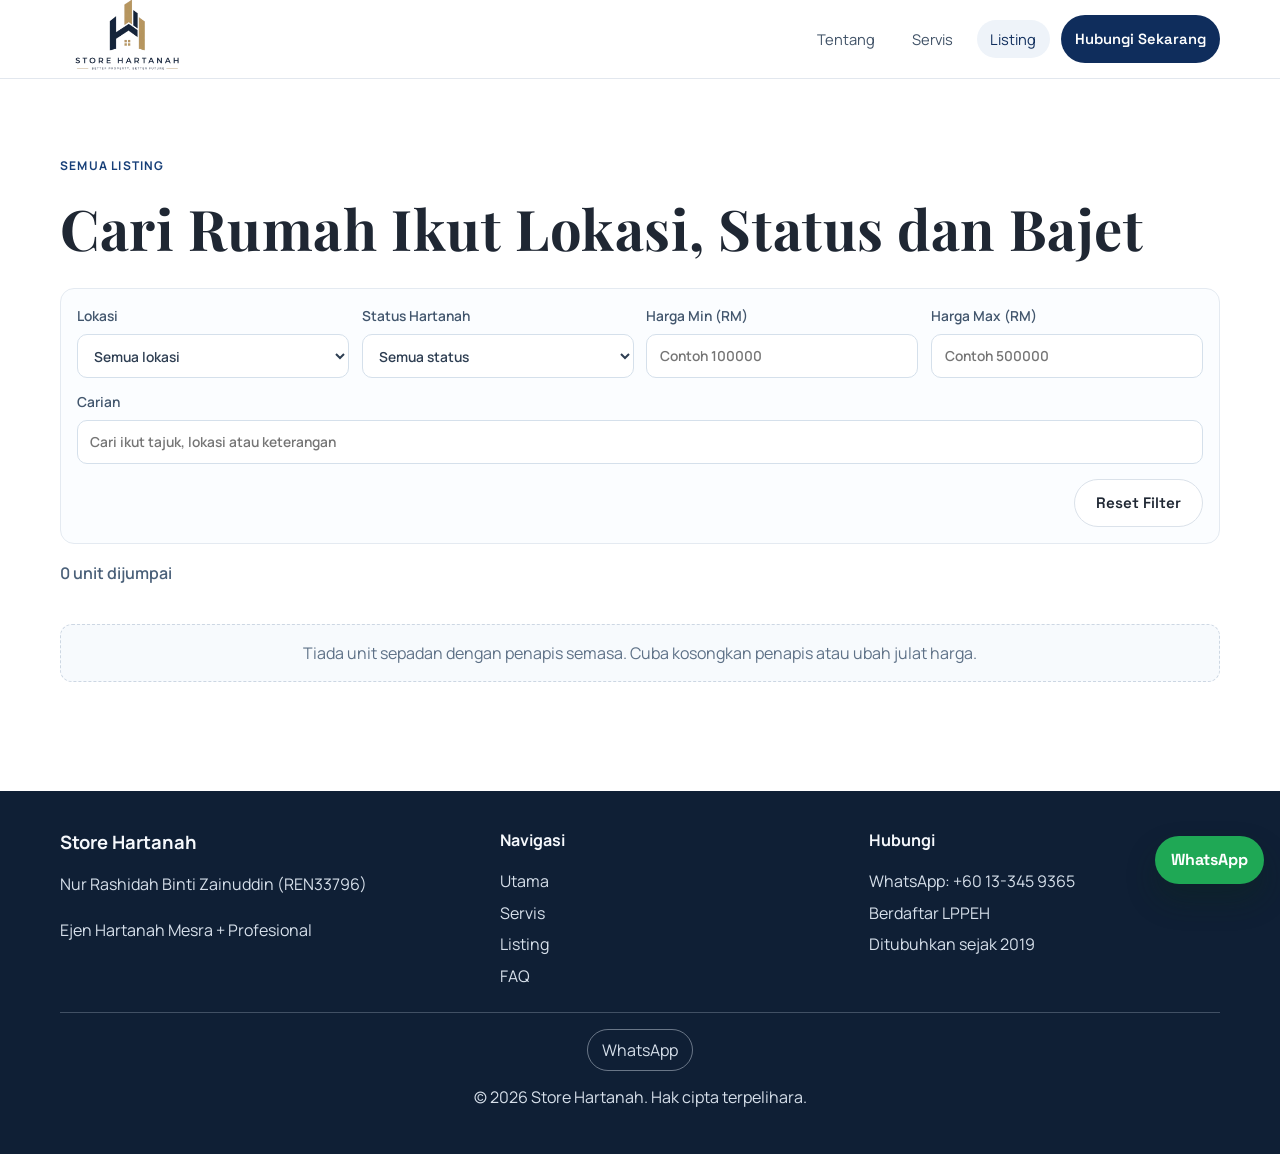
==== listing.html @ c327cdb0 "update" ====
<!doctype html>
<html lang="ms">
  <head>
    <meta charset="UTF-8" />
    <meta name="viewport" content="width=device-width, initial-scale=1.0" />
    <link rel="icon" type="image/png" href="assets/logo/logo.png" />
    <title>Semua Listing Hartanah | Store Hartanah</title>
    <meta
      name="description"
      content="Semua listing hartanah Store Hartanah dengan filter lokasi, status dan harga untuk bantu anda cari rumah ikut bajet."
    />
    <meta name="robots" content="index,follow" />

    <link rel="preconnect" href="https://fonts.googleapis.com" />
    <link rel="preconnect" href="https://fonts.gstatic.com" crossorigin />
    <link
      href="https://fonts.googleapis.com/css2?family=Manrope:wght@400;500;600;700&family=Playfair+Display:wght@600;700&family=Space+Grotesk:wght@500;600;700&display=swap"
      rel="stylesheet"
    />
    <link rel="stylesheet" href="styles.css" />
  </head>
  <body class="listing-page">
    <header class="site-header" id="top">
      <nav class="navbar container" aria-label="Navigasi Utama">
        <a class="brand" href="index.html#hero" aria-label="Store Hartanah">
          <img class="brand-logo" src="assets/logo/logo-removebg-preview.png" alt="Store Hartanah" />
        </a>

        <button
          class="menu-toggle"
          type="button"
          aria-expanded="false"
          aria-controls="mobile-menu"
          aria-label="Buka menu"
          data-menu-toggle
        >
          <span></span>
          <span></span>
          <span></span>
        </button>

        <ul class="nav-links" data-desktop-nav>
          <li><a href="index.html#about">Tentang</a></li>
          <li><a href="index.html#services">Servis</a></li>
          <li><a href="#listing" class="active">Listing</a></li>
          <li>
            <a
              class="btn btn-primary btn-nav"
              href="https://wa.me/60133459365"
              target="_blank"
              rel="noopener noreferrer"
              >Hubungi Sekarang</a
            >
          </li>
        </ul>
      </nav>

      <div class="menu-backdrop" data-menu-backdrop></div>
      <div class="mobile-menu" id="mobile-menu" data-mobile-menu>
        <a href="index.html#hero" data-nav-link>Utama</a>
        <a href="index.html#about" data-nav-link>Tentang</a>
        <a href="index.html#services" data-nav-link>Servis</a>
        <a href="#listing" data-nav-link>Listing</a>
        <a
          class="btn btn-primary"
          href="https://wa.me/60133459365"
          target="_blank"
          rel="noopener noreferrer"
          >Hubungi Mizz Rashidah</a
        >
      </div>
    </header>

    <main class="listing-main" id="listing">
      <section class="section">
        <div class="container reveal is-visible">
          <p class="eyebrow">Semua Listing</p>
          <h1>Cari Rumah Ikut Lokasi, Status dan Bajet</h1>

          <form class="listing-filter" data-listing-filter>
            <div class="listing-filter-grid">
              <label>
                Lokasi
                <select data-filter-location>
                  <option value="">Semua lokasi</option>
                </select>
              </label>

              <label>
                Status Hartanah
                <select data-filter-status>
                  <option value="">Semua status</option>
                </select>
              </label>

              <label>
                Harga Min (RM)
                <input type="number" min="0" step="1000" placeholder="Contoh 100000" data-filter-price-min />
              </label>

              <label>
                Harga Max (RM)
                <input type="number" min="0" step="1000" placeholder="Contoh 500000" data-filter-price-max />
              </label>

              <label class="listing-search-field">
                Carian
                <input
                  type="search"
                  placeholder="Cari ikut tajuk, lokasi atau keterangan"
                  data-filter-search
                />
              </label>
            </div>
            <div class="listing-filter-actions">
              <button class="btn btn-secondary" type="button" data-filter-reset>Reset Filter</button>
            </div>
          </form>

          <p class="listing-count" data-listing-count>0 unit dijumpai</p>

          <div class="listing-grid" data-listing-grid data-listing-grid-all></div>
          <p class="listing-empty" data-listing-empty hidden>
            Tiada unit sepadan dengan penapis semasa. Cuba kosongkan penapis atau ubah julat harga.
          </p>
        </div>
      </section>
    </main>

    <footer class="site-footer" id="footer">
      <div class="container footer-grid">
        <div>
          <h3>Store Hartanah</h3>
          <p>Nur Rashidah Binti Zainuddin (REN33796)</p>
          <p>Ejen Hartanah Mesra + Profesional</p>
        </div>

        <div>
          <h4>Navigasi</h4>
          <ul>
            <li><a href="index.html#hero">Utama</a></li>
            <li><a href="index.html#services">Servis</a></li>
            <li><a href="#listing">Listing</a></li>
            <li><a href="index.html#faq">FAQ</a></li>
          </ul>
        </div>

        <div>
          <h4>Hubungi</h4>
          <ul>
            <li>
              <a href="https://wa.me/60133459365" target="_blank" rel="noopener noreferrer"
                >WhatsApp: +60 13-345 9365</a
              >
            </li>
            <li>Berdaftar LPPEH</li>
            <li>Ditubuhkan sejak 2019</li>
          </ul>
        </div>
      </div>
      <div class="container footer-bottom">
        <a
          class="social-pill"
          href="https://wa.me/60133459365"
          target="_blank"
          rel="noopener noreferrer"
          aria-label="Hubungi melalui WhatsApp"
          ><span>WhatsApp</span></a
        >
        <p>&copy; <span id="year"></span> Store Hartanah. Hak cipta terpelihara.</p>
      </div>
    </footer>

    <a
      class="floating-wa"
      href="https://wa.me/60133459365"
      target="_blank"
      rel="noopener noreferrer"
      aria-label="WhatsApp Store Hartanah"
      ><span>WhatsApp</span></a
    >

    <script src="script.js" defer></script>
  </body>
</html>
---- styles.css ----
:root {
  --navy: #0f2d5c;
  --navy-soft: #173f78;
  --charcoal: #1f2733;
  --text: #324154;
  --white: #ffffff;
  --offwhite: #f5f7fa;
  --line: #dbe2ea;
  --gold: #c8a45a;
  --gold-soft: #e1c993;
  --shadow: 0 14px 35px rgba(15, 39, 71, 0.1);
  --radius: 14px;
  --container: 1160px;
}

* {
  box-sizing: border-box;
}

html {
  scroll-behavior: smooth;
}

body {
  margin: 0;
  font-family: "Manrope", sans-serif;
  color: var(--text);
  background: #ffffff;
  line-height: 1.65;
}

img {
  max-width: 100%;
  display: block;
  border-radius: var(--radius);
  object-fit: cover;
  aspect-ratio: 16 / 10;
}

a {
  color: inherit;
  text-decoration: none;
}

.container {
  width: min(100% - 2rem, var(--container));
  margin-inline: auto;
}

.section {
  padding: clamp(4rem, 7vw, 6.2rem) 0;
}

.section-divider {
  position: relative;
}

.section-divider::before {
  content: "";
  position: absolute;
  top: 0;
  left: 50%;
  transform: translateX(-50%);
  width: min(90%, 980px);
  height: 1px;
  background: linear-gradient(90deg, transparent, var(--line), transparent);
}

h1,
h2,
h3,
h4 {
  margin: 0 0 1.1rem;
  color: var(--charcoal);
  line-height: 1.22;
}

h1,
h2 {
  font-family: "Playfair Display", serif;
  letter-spacing: 0.01em;
}

h1 {
  font-size: clamp(2rem, 4.8vw, 3.5rem);
}

h2 {
  font-size: clamp(1.7rem, 3vw, 2.45rem);
  position: relative;
  display: inline-block;
  padding-bottom: 0.55rem;
}

h2::after {
  content: "";
  position: absolute;
  left: 0;
  bottom: 0;
  width: 56px;
  height: 2px;
  border-radius: 999px;
  background: var(--gold);
}

h3 {
  font-size: 1.15rem;
}

p {
  margin: 0 0 1.2rem;
}

.eyebrow {
  margin-bottom: 1.15rem;
  font-weight: 700;
  text-transform: uppercase;
  letter-spacing: 0.1em;
  color: var(--navy-soft);
  font-size: 0.75rem;
}

.center-heading {
  display: block;
  width: fit-content;
  margin-inline: auto;
  text-align: center;
}

.center-heading::after {
  left: 50%;
  transform: translateX(-50%);
}

.center-eyebrow {
  text-align: center;
}

.lead {
  font-size: clamp(1rem, 2vw, 1.18rem);
  margin-bottom: 1.6rem;
}

.btn {
  display: inline-flex;
  align-items: center;
  justify-content: center;
  min-height: 48px;
  padding: 0.72rem 1.3rem;
  border-radius: 999px;
  border: 1px solid transparent;
  font-family: "Space Grotesk", sans-serif;
  font-size: 0.95rem;
  font-weight: 600;
  transition: transform 0.25s ease, box-shadow 0.25s ease, background-color 0.25s ease,
    color 0.25s ease;
}

.btn:hover,
.btn:focus-visible {
  transform: translateY(-2px);
  box-shadow: var(--shadow);
}

.btn-primary {
  background: var(--navy);
  color: var(--white);
}

.btn-primary:hover,
.btn-primary:focus-visible {
  background: var(--gold);
  color: #182739;
}

.btn-secondary {
  border-color: var(--line);
  color: var(--charcoal);
  background: var(--white);
}

.btn-secondary:hover,
.btn-secondary:focus-visible {
  border-color: var(--gold);
  color: var(--navy);
  background: #fffaf0;
}

.btn-gold {
  background: var(--gold);
  color: var(--white);
}

.btn-gold:hover,
.btn-gold:focus-visible {
  background: #a88750;
}

.site-header {
  position: sticky;
  top: 0;
  z-index: 1000;
  background: rgba(255, 255, 255, 0.94);
  backdrop-filter: blur(10px);
  border-bottom: 1px solid rgba(219, 226, 234, 0.8);
}

.navbar {
  min-height: 78px;
  display: flex;
  align-items: center;
  justify-content: space-between;
  gap: 1rem;
}

.brand {
  display: flex;
  align-items: center;
  width: 240px;
  min-width: 240px;
}

.brand-logo {
  display: block;
  width: auto;
  height: 42px;
  max-width: none;
  object-fit: contain;
  aspect-ratio: auto;
  border-radius: 0;
  transform: scale(3.2);
  transform-origin: left center;
}

.nav-links {
  display: none;
  align-items: center;
  gap: 0.7rem;
  list-style: none;
  margin: 0;
  padding: 0;
}

.nav-links a {
  padding: 0.55rem 0.82rem;
  border-radius: 999px;
  font-size: 0.92rem;
  color: #405267;
}

.nav-links .btn-nav {
  color: #ffffff;
}

.nav-links .btn-nav:hover,
.nav-links .btn-nav:focus-visible {
  color: #182739;
}

.nav-links a:not(.btn):hover,
.nav-links a:not(.btn).active {
  color: var(--navy);
  background: #eef3f9;
}

.menu-toggle {
  width: 46px;
  height: 46px;
  border: 1px solid var(--line);
  border-radius: 12px;
  background: var(--white);
  display: grid;
  place-items: center;
  gap: 5px;
  padding: 10px;
  cursor: pointer;
}

.menu-toggle span {
  display: block;
  width: 20px;
  height: 2px;
  background: var(--charcoal);
  transition: transform 0.25s ease, opacity 0.25s ease;
}

.menu-toggle[aria-expanded="true"] span:nth-child(1) {
  transform: translateY(7px) rotate(45deg);
}

.menu-toggle[aria-expanded="true"] span:nth-child(2) {
  opacity: 0;
}

.menu-toggle[aria-expanded="true"] span:nth-child(3) {
  transform: translateY(-7px) rotate(-45deg);
}

.menu-backdrop {
  position: fixed;
  inset: 0;
  background: rgba(0, 0, 0, 0.34);
  opacity: 0;
  pointer-events: none;
  transition: opacity 0.28s ease;
}

.mobile-menu {
  position: fixed;
  top: 79px;
  right: 1rem;
  left: 1rem;
  padding: 1rem;
  border-radius: 18px;
  background: var(--white);
  box-shadow: var(--shadow);
  display: grid;
  gap: 0.35rem;
  transform: translateY(-14px);
  opacity: 0;
  pointer-events: none;
  transition: all 0.28s ease;
}

.mobile-menu a {
  border-radius: 10px;
  padding: 0.72rem 0.85rem;
  text-align: center;
}

.mobile-menu a:not(.btn):hover {
  background: #f2f6fb;
}

.menu-open .menu-backdrop {
  opacity: 1;
  pointer-events: auto;
}

.menu-open .mobile-menu {
  opacity: 1;
  pointer-events: auto;
  transform: translateY(0);
}

.hero-grid,
.split {
  display: grid;
  gap: 1.5rem;
  align-items: center;
}

.hero {
  padding-top: clamp(3rem, 7vw, 6rem);
}

.hero-copy {
  background: linear-gradient(155deg, #fffaf0 0%, #f7ecd6 100%);
  border: 1px solid #e4cd9c;
  border-radius: 18px;
  padding: clamp(1.1rem, 2.4vw, 1.8rem);
  box-shadow: 0 16px 34px rgba(15, 45, 92, 0.12);
  text-align: center;
}

.hero-copy .eyebrow {
  color: #7a5a1f;
}

.hero-copy h1 {
  color: var(--navy);
}

.hero-copy .lead {
  color: #2f4866;
}

.hero-copy .hero-trust span {
  background: #fffdf8;
  border: 1px solid #e7d1a3;
  color: #5f7086;
}

.hero-copy .hero-trust .trust-badge {
  border-color: #cfab62;
}

.hero-media {
  margin: 0;
  display: flex;
  align-items: center;
  justify-content: center;
}

.hero-media img {
  width: auto;
  max-width: 100%;
  height: auto;
  max-height: min(62vh, 560px);
  margin-inline: auto;
  object-fit: contain;
  aspect-ratio: auto;
}

.hero-actions {
  display: flex;
  flex-wrap: wrap;
  gap: 0.7rem;
  margin-top: 1.45rem;
}

.hero-copy .hero-actions {
  justify-content: center;
}

.hero-trust {
  margin-top: 1rem;
  display: grid;
  grid-template-columns: repeat(3, minmax(0, 1fr));
  gap: 0.35rem;
  width: min(100%, 360px);
}

.hero-copy .hero-trust {
  margin-inline: auto;
}

.hero-trust span {
  display: flex;
  align-items: center;
  justify-content: center;
  background: #eff4fa;
  color: #5b6d82;
  border-radius: 10px;
  padding: 0.32rem 0.44rem;
  min-height: 34px;
  text-align: center;
  line-height: 1.15;
  font-size: clamp(0.66rem, 1.6vw, 0.75rem);
}

.hero-trust .trust-badge {
  background: linear-gradient(145deg, #dbc187 0%, var(--gold) 100%);
  color: #1f2f46;
  font-weight: 800;
  letter-spacing: 0.02em;
}

.card,
.service-card {
  background: var(--white);
  border: 1px solid #e4eaf1;
  border-radius: var(--radius);
  padding: 1.1rem;
  box-shadow: 0 8px 22px rgba(9, 29, 54, 0.05);
  transition: transform 0.25s ease, box-shadow 0.25s ease;
}

.card:hover,
.service-card:hover {
  transform: translateY(-4px);
  box-shadow: var(--shadow);
}

.problem-grid,
.usp-grid,
.services-grid,
.testimoni-grid {
  display: grid;
  gap: 0.9rem;
  margin-top: 1.35rem;
}

.testimoni-grid {
  align-items: stretch;
}

.testimoni-grid .card {
  display: flex;
  flex-direction: column;
  height: 100%;
}

.testimoni-grid blockquote {
  margin: 0;
}

.testimoni-grid blockquote p {
  flex: 1;
  margin-bottom: 1rem;
}

.testimoni-grid blockquote cite {
  margin-top: auto;
  font-style: normal;
  font-weight: 700;
  color: var(--navy);
}

.check-list,
.areas-list {
  list-style: none;
  padding: 0;
  margin: 1.35rem 0 0;
  display: grid;
  gap: 0.5rem;
}

.check-list li,
.areas-list li {
  position: relative;
  border-left: 2px solid var(--gold-soft);
  padding-left: 1rem;
}

.check-list li::before,
.areas-list li::before {
  content: "";
  position: absolute;
  left: 0.34rem;
  top: 0.62em;
  width: 6px;
  height: 6px;
  border-radius: 999px;
  background: var(--gold);
}

.about-owner-img {
  width: 100%;
  height: auto;
  max-height: 620px;
  object-fit: cover;
  aspect-ratio: 2 / 3;
}

.about-meta-grid {
  margin-top: 1.35rem;
  display: grid;
  gap: 0.75rem;
}

.about-meta-card {
  border: 1px solid #e4eaf1;
  border-radius: 12px;
  background: #fcfdff;
  padding: 0.85rem 0.95rem;
}

.about-meta-card h3 {
  margin-bottom: 0.45rem;
  font-size: 0.95rem;
  color: #3f5266;
}

.about-meta-card p {
  margin: 0;
}

.about-notes {
  margin-top: 1rem;
}

.about-notes p:last-child {
  margin-bottom: 0;
}

.listing-grid {
  margin-top: 1.35rem;
  display: grid;
  gap: 1rem;
  align-items: stretch;
}

.listing-card {
  border: 1px solid #e4eaf1;
  border-radius: var(--radius);
  background: var(--white);
  overflow: hidden;
  display: flex;
  flex-direction: column;
  height: 100%;
  box-shadow: 0 10px 26px rgba(12, 30, 52, 0.08);
  transition: transform 0.25s ease, box-shadow 0.25s ease;
}

.listing-card:hover {
  transform: translateY(-4px);
  box-shadow: var(--shadow);
}

.listing-media {
  position: relative;
  display: flex;
  align-items: center;
  justify-content: center;
  padding: 0.7rem;
  overflow: hidden;
  background: #eef3f8;
  aspect-ratio: 16 / 10;
}

.listing-media img {
  width: auto;
  height: auto;
  max-width: 100%;
  max-height: 100%;
  object-fit: contain;
  aspect-ratio: auto;
  border-radius: 0;
}

.listing-status {
  position: absolute;
  top: 0.75rem;
  left: 0.75rem;
  background: rgba(14, 38, 68, 0.9);
  color: #f4f8fc;
  border-radius: 999px;
  padding: 0.3rem 0.68rem;
  font-size: 0.72rem;
  font-weight: 700;
  letter-spacing: 0.02em;
  text-transform: uppercase;
}

.listing-counter {
  position: absolute;
  right: 0.75rem;
  bottom: 0.75rem;
  background: rgba(15, 39, 71, 0.75);
  color: #ffffff;
  border-radius: 999px;
  padding: 0.22rem 0.5rem;
  font-size: 0.72rem;
}

.listing-gallery-btn {
  position: absolute;
  top: 50%;
  transform: translateY(-50%);
  width: 36px;
  height: 36px;
  border: 0;
  border-radius: 999px;
  display: grid;
  place-items: center;
  background: rgba(15, 39, 71, 0.72);
  color: #fff;
  font-size: 1.2rem;
  line-height: 1;
  cursor: pointer;
}

.listing-gallery-btn.prev {
  left: 0.7rem;
}

.listing-gallery-btn.next {
  right: 0.7rem;
}

.listing-content {
  padding: 1rem;
  display: flex;
  flex-direction: column;
  flex: 1;
}

.listing-content h3 {
  margin-bottom: 0.7rem;
  font-size: 1.12rem;
  min-height: 2.8rem;
}

.listing-description {
  margin-bottom: 0.9rem;
  color: #5b6d81;
  flex: 1;
}

.listing-meta {
  display: grid;
  gap: 0.3rem;
  margin-bottom: 1rem;
  color: #4c6076;
}

.listing-meta span {
  position: relative;
  padding-left: 0.95rem;
}

.listing-meta span::before {
  content: "";
  position: absolute;
  left: 0.15rem;
  top: 0.62em;
  width: 5px;
  height: 5px;
  border-radius: 999px;
  background: var(--gold);
}

.listing-price {
  font-weight: 700;
  color: #102947;
}

.listing-content .btn {
  margin-top: auto;
  width: 100%;
}

.listing-actions {
  margin-top: 1.8rem;
  display: flex;
  flex-wrap: wrap;
  gap: 0.7rem;
  justify-content: center;
}

.listing-empty {
  margin-top: 1rem;
  padding: 0.95rem 1rem;
  border-radius: 12px;
  border: 1px dashed #cdd7e3;
  background: #f7fafd;
  text-align: center;
  color: #5e7187;
}

.listing-main .section {
  padding-top: clamp(3.5rem, 6vw, 5.2rem);
}

.listing-filter {
  margin-top: 1.6rem;
  border: 1px solid #e4eaf1;
  border-radius: var(--radius);
  background: #fbfdff;
  padding: 1rem;
}

.listing-filter-grid {
  display: grid;
  gap: 0.8rem;
}

.listing-filter label {
  display: grid;
  gap: 0.38rem;
  font-size: 0.86rem;
  font-weight: 600;
  color: #42566d;
}

.listing-filter input,
.listing-filter select {
  width: 100%;
  min-height: 44px;
  border: 1px solid #d5e0eb;
  border-radius: 10px;
  padding: 0.62rem 0.78rem;
  font: inherit;
  color: #2e3e52;
  background: #fff;
}

.listing-filter input:focus,
.listing-filter select:focus {
  border-color: #9cb6d6;
  outline: none;
}

.listing-search-field {
  grid-column: 1 / -1;
}

.listing-filter-actions {
  margin-top: 0.9rem;
  display: flex;
  justify-content: flex-end;
}

.listing-count {
  margin-top: 1rem;
  margin-bottom: 0;
  color: #4a6079;
  font-weight: 600;
}

.process-list {
  list-style: none;
  margin: 1.45rem 0 0;
  padding: 0;
  display: grid;
  gap: 0.8rem;
}

.process-list li {
  background: var(--white);
  border: 1px solid #e4eaf1;
  border-radius: var(--radius);
  padding: 0.9rem;
  display: flex;
  align-items: center;
  gap: 0.85rem;
}

.process-list span {
  width: 34px;
  height: 34px;
  border-radius: 999px;
  background: #edf3fa;
  color: var(--navy);
  font-weight: 700;
  display: grid;
  place-items: center;
}

.faq-list {
  margin-top: 1.3rem;
  display: grid;
  gap: 0.7rem;
}

.faq-item {
  border: 1px solid #e4eaf1;
  border-radius: 12px;
  overflow: hidden;
  background: var(--white);
}

.faq-question {
  width: 100%;
  border: 0;
  background: var(--white);
  padding: 1rem;
  text-align: left;
  font-weight: 600;
  color: var(--charcoal);
  cursor: pointer;
  position: relative;
}

.faq-question::after {
  content: "+";
  position: absolute;
  right: 1rem;
  top: 50%;
  transform: translateY(-50%);
  color: var(--gold);
  font-size: 1.2rem;
}

.faq-question[aria-expanded="true"]::after {
  content: "-";
}

.faq-answer {
  max-height: 0;
  overflow: hidden;
  transition: max-height 0.3s ease;
}

.faq-answer p {
  margin: 0;
  padding: 0 1rem 1rem;
}

.center-cta {
  text-align: center;
  margin-top: 1.8rem;
}

.cta-panel {
  background: linear-gradient(145deg, #0f2747 0%, #173863 100%);
  color: #e9eef5;
  border-radius: 18px;
  padding: clamp(1.5rem, 4vw, 3rem);
  text-align: center;
}

.cta-panel h2 {
  color: var(--white);
}

.cta-panel .eyebrow {
  color: #d6e0ec;
}

.site-footer {
  background: #0f1f35;
  color: #d7e0eb;
  padding: 2.5rem 0 1.5rem;
}

.footer-grid {
  display: grid;
  gap: 1.2rem;
  text-align: center;
}

.site-footer h3,
.site-footer h4 {
  color: #f5f8fc;
}

.site-footer ul {
  list-style: none;
  margin: 0;
  padding: 0;
  display: grid;
  gap: 0.32rem;
}

.site-footer a:hover {
  color: #ffffff;
}

.footer-bottom {
  margin-top: 1.4rem;
  border-top: 1px solid rgba(214, 225, 239, 0.25);
  padding-top: 1rem;
  display: grid;
  gap: 0.8rem;
  justify-items: center;
  text-align: center;
}

.social-pill,
.floating-wa {
  display: inline-flex;
  align-items: center;
  gap: 0.42rem;
}

.social-pill {
  border: 1px solid rgba(215, 224, 235, 0.45);
  border-radius: 999px;
  padding: 0.45rem 0.9rem;
}

.social-pill svg,
.floating-wa svg {
  width: 16px;
  height: 16px;
  fill: currentColor;
}

.floating-wa {
  position: fixed;
  right: 1rem;
  bottom: 1rem;
  z-index: 950;
  min-height: 48px;
  padding: 0.6rem 1rem;
  border-radius: 999px;
  background: #1fa855;
  color: var(--white);
  font-family: "Space Grotesk", sans-serif;
  font-weight: 700;
  box-shadow: 0 16px 30px rgba(12, 41, 20, 0.33);
}

.floating-wa:hover,
.floating-wa:focus-visible {
  background: #1a9149;
}

.reveal {
  opacity: 0;
  transform: translateY(18px);
  transition: opacity 0.55s ease, transform 0.55s ease;
}

.reveal.is-visible {
  opacity: 1;
  transform: none;
}

:focus-visible {
  outline: 2px solid var(--gold);
  outline-offset: 2px;
}

@media (min-width: 760px) {
  .hero-grid,
  .split {
    grid-template-columns: 1fr 1fr;
    gap: 2.2rem;
  }

  .split.reverse > :first-child {
    order: 2;
  }

  .problem-grid {
    grid-template-columns: repeat(2, minmax(0, 1fr));
  }

  .usp-grid,
  .services-grid,
  .testimoni-grid {
    grid-template-columns: repeat(3, minmax(0, 1fr));
  }

  .listing-grid {
    grid-template-columns: repeat(2, minmax(0, 1fr));
  }

  .listing-filter-grid {
    grid-template-columns: repeat(2, minmax(0, 1fr));
  }

  .about-meta-grid {
    grid-template-columns: 1fr 1fr;
  }

  .footer-grid {
    grid-template-columns: 1.2fr 1fr 1fr;
    text-align: left;
  }
}

@media (min-width: 980px) {
  .menu-toggle,
  .mobile-menu,
  .menu-backdrop {
    display: none;
  }

  .nav-links {
    display: flex;
  }

  .listing-grid {
    grid-template-columns: repeat(3, minmax(0, 1fr));
  }

  .listing-filter-grid {
    grid-template-columns: repeat(4, minmax(0, 1fr));
  }
}

@media (max-width: 979px) {
  .hero-copy,
  .hero-copy p,
  .section h2,
  .section .lead,
  .section .eyebrow,
  .cta-panel {
    text-align: center;
  }

  .section h2::after {
    left: 50%;
    transform: translateX(-50%);
  }

  .hero-trust {
    justify-content: center;
  }

  .hero-actions {
    width: 100%;
    display: grid;
    grid-template-columns: repeat(2, minmax(0, 1fr));
    gap: 0.5rem;
  }

  .hero-actions .btn {
    width: 100%;
    min-height: 42px;
    padding: 0.55rem 0.7rem;
    font-size: 0.82rem;
    line-height: 1.2;
    white-space: nowrap;
  }

  .hero-trust {
    width: min(100%, 390px);
  }

  .split > div,
  .split > figure {
    margin-inline: auto;
  }

  .hero-media img {
    max-height: 420px;
  }

  .brand-logo {
    height: 36px;
    transform: scale(3.2);
  }

  .brand {
    width: 190px;
    min-width: 190px;
  }
}

@media (prefers-reduced-motion: reduce) {
  html {
    scroll-behavior: auto;
  }

  * {
    animation: none !important;
    transition: none !important;
  }

  .reveal {
    opacity: 1;
    transform: none;
  }
}
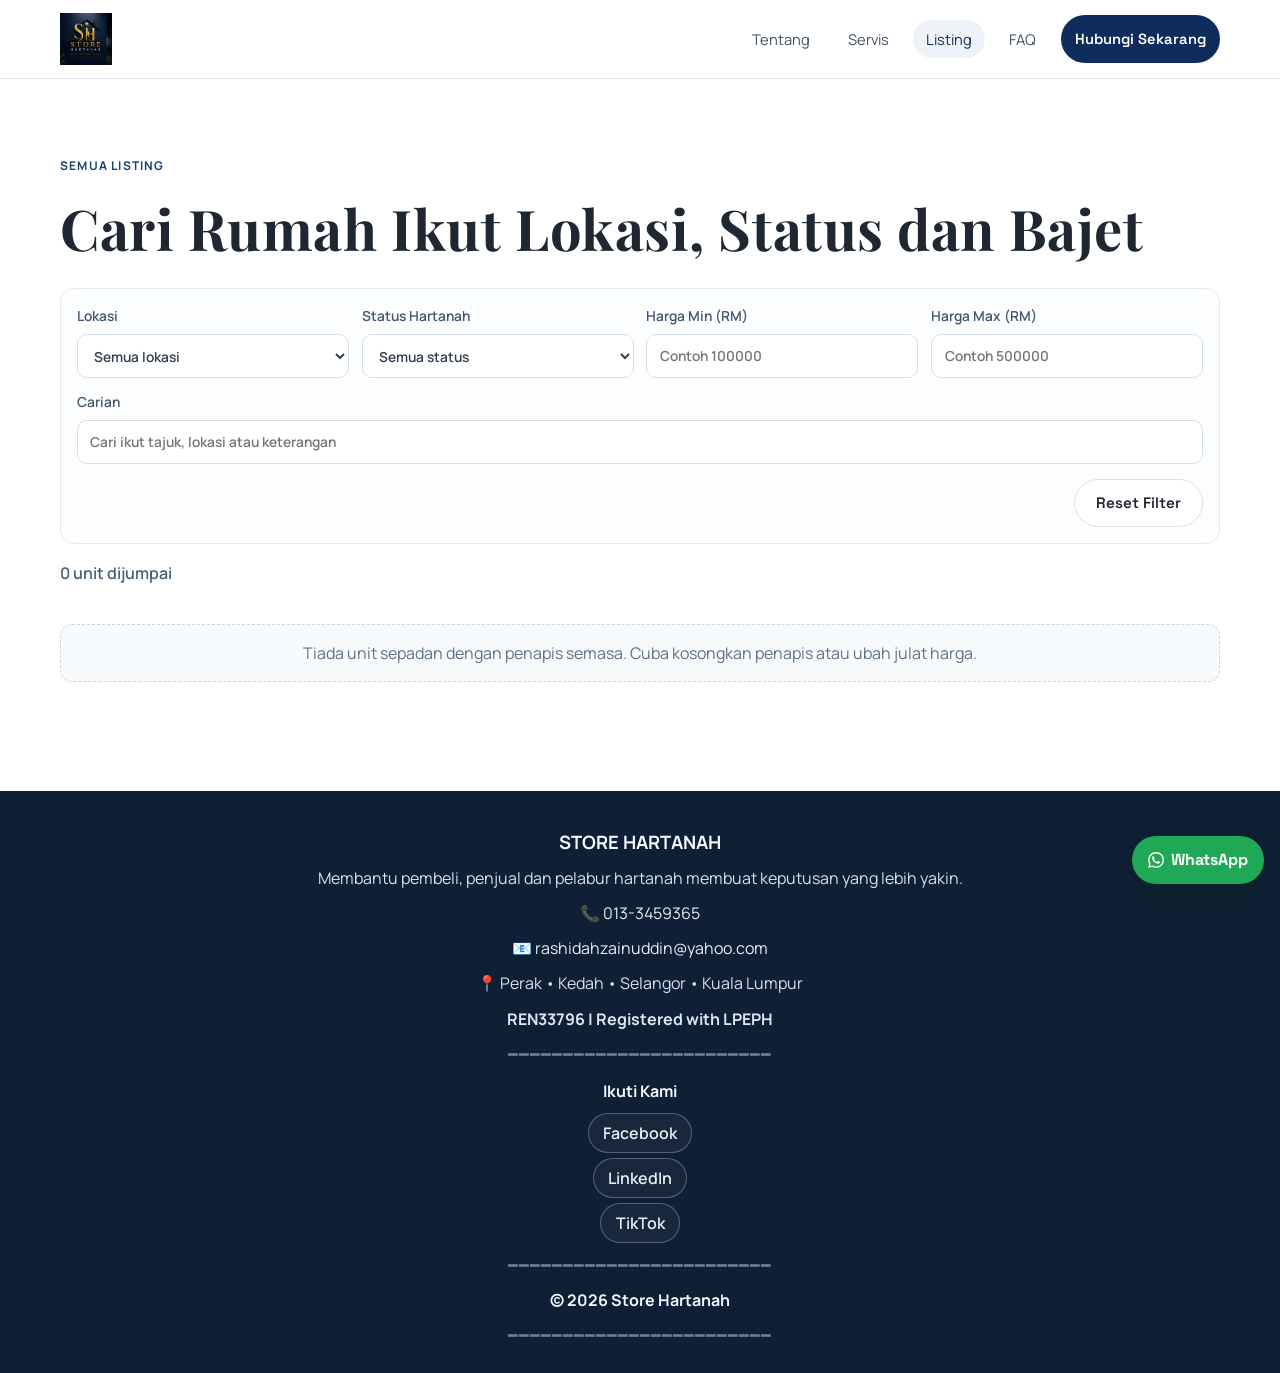
==== commit dbfab0cc: "update" ====
--- a/listing.html
+++ b/listing.html
@@ -3,7 +3,7 @@
   <head>
     <meta charset="UTF-8" />
     <meta name="viewport" content="width=device-width, initial-scale=1.0" />
-    <link rel="icon" type="image/png" href="assets/logo/logo.png" />
+    <link rel="icon" type="image/jpeg" href="assets/logo/7d5cea04-9f6e-4fd5-bb03-fb02c5d42b63.jpeg" />
     <title>Semua Listing Hartanah | Store Hartanah</title>
     <meta
       name="description"
@@ -15,6 +15,10 @@
     <link rel="preconnect" href="https://fonts.gstatic.com" crossorigin />
     <link
       href="https://fonts.googleapis.com/css2?family=Manrope:wght@400;500;600;700&family=Playfair+Display:wght@600;700&family=Space+Grotesk:wght@500;600;700&display=swap"
+      rel="stylesheet"
+    />
+    <link
+      href="https://fonts.googleapis.com/css2?family=Material+Symbols+Outlined:wght,FILL@100..700,0..1&display=swap"
       rel="stylesheet"
     />
     <link rel="stylesheet" href="styles.css" />
@@ -23,7 +27,7 @@
     <header class="site-header" id="top">
       <nav class="navbar container" aria-label="Navigasi Utama">
         <a class="brand" href="index.html#hero" aria-label="Store Hartanah">
-          <img class="brand-logo" src="assets/logo/logo-removebg-preview.png" alt="Store Hartanah" />
+          <img class="brand-logo" src="assets/logo/7d5cea04-9f6e-4fd5-bb03-fb02c5d42b63.jpeg" alt="Store Hartanah" />
         </a>
 
         <button
@@ -42,7 +46,8 @@
         <ul class="nav-links" data-desktop-nav>
           <li><a href="index.html#about">Tentang</a></li>
           <li><a href="index.html#services">Servis</a></li>
-          <li><a href="#listing" class="active">Listing</a></li>
+          <li><a href="listing.html" class="active">Listing</a></li>
+          <li><a href="index.html#faq">FAQ</a></li>
           <li>
             <a
               class="btn btn-primary btn-nav"
@@ -60,7 +65,9 @@
         <a href="index.html#hero" data-nav-link>Utama</a>
         <a href="index.html#about" data-nav-link>Tentang</a>
         <a href="index.html#services" data-nav-link>Servis</a>
-        <a href="#listing" data-nav-link>Listing</a>
+        <a href="listing.html" data-nav-link>Listing</a>
+        <a href="index.html#testimoni" data-nav-link>Testimoni</a>
+        <a href="index.html#faq" data-nav-link>FAQ</a>
         <a
           class="btn btn-primary"
           href="https://wa.me/60133459365"
@@ -128,46 +135,52 @@
     </main>
 
     <footer class="site-footer" id="footer">
-      <div class="container footer-grid">
-        <div>
-          <h3>Store Hartanah</h3>
-          <p>Nur Rashidah Binti Zainuddin (REN33796)</p>
-          <p>Ejen Hartanah Mesra + Profesional</p>
-        </div>
-
-        <div>
-          <h4>Navigasi</h4>
-          <ul>
-            <li><a href="index.html#hero">Utama</a></li>
-            <li><a href="index.html#services">Servis</a></li>
-            <li><a href="#listing">Listing</a></li>
-            <li><a href="index.html#faq">FAQ</a></li>
-          </ul>
-        </div>
-
-        <div>
-          <h4>Hubungi</h4>
-          <ul>
-            <li>
-              <a href="https://wa.me/60133459365" target="_blank" rel="noopener noreferrer"
-                >WhatsApp: +60 13-345 9365</a
-              >
-            </li>
-            <li>Berdaftar LPPEH</li>
-            <li>Ditubuhkan sejak 2019</li>
-          </ul>
-        </div>
-      </div>
-      <div class="container footer-bottom">
-        <a
-          class="social-pill"
-          href="https://wa.me/60133459365"
-          target="_blank"
-          rel="noopener noreferrer"
-          aria-label="Hubungi melalui WhatsApp"
-          ><span>WhatsApp</span></a
-        >
-        <p>&copy; <span id="year"></span> Store Hartanah. Hak cipta terpelihara.</p>
+      <div class="container footer-simple">
+        <h3>STORE HARTANAH</h3>
+        <p class="footer-desc">
+          Membantu pembeli, penjual dan pelabur hartanah membuat keputusan yang lebih yakin.
+        </p>
+        <p>📞 <a href="tel:+60133459365">013-3459365</a></p>
+        <p>📧 <a href="mailto:rashidahzainuddin@yahoo.com">rashidahzainuddin@yahoo.com</a></p>
+        <p>📍 Perak • Kedah • Selangor • Kuala Lumpur</p>
+        <p class="footer-ren">REN33796 | Registered with LPEPH</p>
+
+        <p class="footer-separator">━━━━━━━━━━━━━━━━━━━━━━━━</p>
+
+        <h4>Ikuti Kami</h4>
+        <ul class="footer-social-list">
+          <li>
+            <a
+              class="footer-social-link"
+              href="https://www.facebook.com/share/1Cqb9Rb7jR/"
+              target="_blank"
+              rel="noopener noreferrer"
+              >Facebook</a
+            >
+          </li>
+          <li>
+            <a
+              class="footer-social-link"
+              href="https://www.linkedin.com/in/mizz-rashidah-commercial-property-specialist-b59999238"
+              target="_blank"
+              rel="noopener noreferrer"
+              >LinkedIn</a
+            >
+          </li>
+          <li>
+            <a
+              class="footer-social-link"
+              href="https://www.tiktok.com/@store_hartanah?_r=1&_t=ZS-96qt3junIsX"
+              target="_blank"
+              rel="noopener noreferrer"
+              >TikTok</a
+            >
+          </li>
+        </ul>
+
+        <p class="footer-separator">━━━━━━━━━━━━━━━━━━━━━━━━</p>
+        <p class="footer-copy">© 2026 Store Hartanah</p>
+        <p class="footer-separator">━━━━━━━━━━━━━━━━━━━━━━━━</p>
       </div>
     </footer>
 
@@ -177,9 +190,12 @@
       target="_blank"
       rel="noopener noreferrer"
       aria-label="WhatsApp Store Hartanah"
-      ><span>WhatsApp</span></a
+      ><svg viewBox="0 0 24 24" aria-hidden="true" focusable="false">
+        <path
+          d="M20.52 3.48A11.86 11.86 0 0 0 12.08 0C5.54 0 .2 5.34.2 11.9c0 2.1.55 4.15 1.6 5.96L0 24l6.3-1.73a11.84 11.84 0 0 0 5.77 1.48h.01c6.55 0 11.89-5.34 11.9-11.9a11.82 11.82 0 0 0-3.46-8.37ZM12.08 21.7h-.01a9.8 9.8 0 0 1-4.99-1.37l-.36-.21-3.74 1.03 1-3.64-.24-.38a9.8 9.8 0 0 1-1.52-5.23c0-5.42 4.4-9.82 9.83-9.82 2.63 0 5.1 1.02 6.95 2.88a9.77 9.77 0 0 1 2.88 6.95c0 5.42-4.41 9.82-9.83 9.82Zm5.38-7.33c-.3-.15-1.78-.88-2.06-.98-.27-.1-.47-.15-.67.15-.2.3-.77.98-.95 1.18-.17.2-.35.22-.64.07-.3-.15-1.26-.46-2.4-1.47-.88-.78-1.48-1.74-1.65-2.03-.17-.3-.02-.45.12-.6.13-.13.3-.35.45-.52.15-.18.2-.3.3-.5.1-.2.05-.38-.02-.52-.08-.15-.67-1.63-.92-2.23-.24-.59-.49-.5-.67-.51h-.57c-.2 0-.52.07-.8.38-.27.3-1.04 1.02-1.04 2.48 0 1.45 1.07 2.86 1.22 3.05.15.2 2.1 3.2 5.08 4.49.71.3 1.26.48 1.69.62.71.22 1.35.19 1.86.12.57-.09 1.78-.73 2.03-1.43.25-.7.25-1.29.17-1.42-.07-.12-.27-.2-.57-.35Z"
+        />
+      </svg><span>WhatsApp</span></a
     >
-
     <script src="script.js" defer></script>
   </body>
 </html>
--- a/styles.css
+++ b/styles.css
@@ -29,12 +29,23 @@
   line-height: 1.65;
 }
 
+body.lightbox-open {
+  overflow: hidden;
+}
+
 img {
   max-width: 100%;
   display: block;
   border-radius: var(--radius);
   object-fit: cover;
   aspect-ratio: 16 / 10;
+}
+
+.material-symbols-outlined {
+  font-variation-settings: "FILL" 0, "wght" 400, "GRAD" 0, "opsz" 24;
+  display: inline-block;
+  vertical-align: middle;
+  line-height: 1;
 }
 
 a {
@@ -134,6 +145,13 @@
 
 .center-eyebrow {
   text-align: center;
+}
+
+.center-subheading {
+  margin: 0.2rem auto 1.2rem;
+  max-width: 760px;
+  text-align: center;
+  color: #4c6076;
 }
 
 .lead {
@@ -216,20 +234,17 @@
 .brand {
   display: flex;
   align-items: center;
-  width: 240px;
-  min-width: 240px;
+  max-width: 240px;
 }
 
 .brand-logo {
   display: block;
   width: auto;
-  height: 42px;
-  max-width: none;
+  height: 52px;
+  max-width: 100%;
   object-fit: contain;
   aspect-ratio: auto;
   border-radius: 0;
-  transform: scale(3.2);
-  transform-origin: left center;
 }
 
 .nav-links {
@@ -462,6 +477,127 @@
   box-shadow: var(--shadow);
 }
 
+.services-modern .services-grid {
+  margin-inline: auto;
+  max-width: 1100px;
+  gap: 1.1rem;
+}
+
+.services-modern .service-card {
+  display: flex;
+  flex-direction: column;
+  align-items: center;
+  text-align: center;
+  height: 100%;
+  padding: 2rem 1.35rem 1.45rem;
+  border-radius: 16px;
+  background: #f9f5eb;
+  border: 1px solid rgba(228, 211, 178, 0.7);
+  box-shadow: 0 10px 24px rgba(15, 45, 92, 0.08);
+}
+
+.services-modern .service-card:hover {
+  transform: translateY(-6px);
+  box-shadow: 0 20px 30px rgba(15, 45, 92, 0.12);
+}
+
+.services-modern .services-intro {
+  text-align: center;
+  margin: 0 auto 2rem;
+}
+
+.services-modern .services-kicker {
+  margin: 0 0 0.5rem;
+  text-transform: uppercase;
+  letter-spacing: 0.2em;
+  font-size: 0.74rem;
+  font-weight: 700;
+  color: var(--gold);
+}
+
+.services-modern .service-icon-circle {
+  width: 64px;
+  height: 64px;
+  border-radius: 999px;
+  display: grid;
+  place-items: center;
+  background: #ffffff;
+  color: var(--navy);
+  margin-bottom: 1.1rem;
+  box-shadow: 0 8px 16px rgba(12, 34, 58, 0.09);
+  border: 1px solid rgba(200, 164, 90, 0.35);
+}
+
+.services-modern .service-icon-svg {
+  width: 34px;
+  height: 34px;
+  color: var(--navy);
+}
+
+.services-modern .service-icon-symbol {
+  font-size: 2rem;
+  color: var(--navy);
+}
+
+.services-modern .service-card h3 {
+  margin: 0 0 0.6rem;
+  color: #102b53;
+  font-size: clamp(1.06rem, 1.8vw, 1.3rem);
+}
+
+.services-modern .service-card p {
+  margin: 0 0 1.2rem;
+  color: #3f546d;
+  font-size: 0.97rem;
+  line-height: 1.45;
+  max-width: 29ch;
+}
+
+.services-modern .service-link {
+  margin-top: auto;
+  display: inline-flex;
+  align-items: center;
+  gap: 0.42rem;
+  text-transform: uppercase;
+  letter-spacing: 0.11em;
+  font-size: 0.7rem;
+  font-weight: 800;
+  color: var(--gold);
+  transition: gap 0.2s ease, color 0.2s ease;
+}
+
+.services-modern .service-link:hover,
+.services-modern .service-link:focus-visible {
+  gap: 0.72rem;
+  color: #9d7a42;
+}
+
+.services-modern .service-link span {
+  font-size: 0.92rem;
+}
+
+.services-modern .service-link-icon {
+  font-size: 0.95rem;
+}
+
+.services-modern .service-arrow {
+  color: var(--gold);
+  font-size: 2rem;
+  line-height: 1;
+  opacity: 0.95;
+}
+
+.services-modern .center-cta {
+  margin-top: 2rem;
+}
+
+.services-modern .center-cta .btn {
+  width: min(100%, 420px);
+  min-height: 56px;
+  font-size: 1.15rem;
+  border-radius: 999px;
+}
+
 .problem-grid,
 .usp-grid,
 .services-grid,
@@ -471,6 +607,131 @@
   margin-top: 1.35rem;
 }
 
+.problem-grid {
+  grid-template-columns: 1fr;
+  max-width: 780px;
+  margin: 1.45rem auto 0;
+  gap: 1rem;
+}
+
+.problem-item {
+  display: grid;
+  gap: 0.55rem;
+  padding: 0;
+  justify-items: center;
+}
+
+.problem-item h3 {
+  margin: 0;
+  font-family: "Manrope", sans-serif;
+  font-size: clamp(1.04rem, 2.5vw, 1.18rem);
+  font-weight: 700;
+  color: #ffffff;
+  line-height: 1.25;
+}
+
+.problem-row {
+  display: grid;
+  grid-template-columns: 58px 1fr;
+  gap: 0.82rem;
+  align-items: center;
+  width: min(100%, 700px);
+}
+
+.problem-row-sub {
+  padding: 0;
+  border-radius: 0;
+  background: transparent;
+  border: 0;
+}
+
+.problem-row-sub p {
+  margin: 0;
+  color: #eef3f9;
+  font-size: 0.95rem;
+  line-height: 1.35;
+}
+
+.problem-row h3,
+.problem-row p {
+  display: flex;
+  align-items: center;
+  width: 100%;
+  min-height: 60px;
+  border-radius: 14px;
+  padding: 0.72rem 1rem 0.72rem 1.2rem;
+  background: linear-gradient(140deg, #1f2733 0%, #273647 48%, #0f2d5c 100%);
+  box-shadow: 0 10px 20px rgba(14, 33, 56, 0.16);
+  clip-path: polygon(16px 0, 100% 0, 100% 100%, 16px 100%, 0 50%);
+  transition: transform 0.2s ease, box-shadow 0.2s ease;
+  border: 1px solid rgba(200, 164, 90, 0.28);
+}
+
+.problem-row-sub p {
+  min-height: 54px;
+  padding-top: 0.66rem;
+  padding-bottom: 0.66rem;
+  background: linear-gradient(140deg, #24384d 0%, #1f3146 56%, #16385f 100%);
+  border-color: rgba(200, 164, 90, 0.18);
+}
+
+.problem-item:hover .problem-row h3,
+.problem-item:hover .problem-row p {
+  transform: translateX(2px);
+  box-shadow: 0 14px 24px rgba(14, 33, 56, 0.24);
+}
+
+.problem-icon {
+  width: 58px;
+  height: 58px;
+  border-radius: 10px;
+  object-fit: contain;
+  aspect-ratio: 1 / 1;
+}
+
+.problem-icon-sub {
+  width: 50px;
+  height: 50px;
+}
+
+.assist-panel {
+  margin: 1.8rem auto 0;
+  width: min(100%, 780px);
+  padding: 1.1rem 1.1rem 1rem;
+  border-radius: 14px;
+  border: 1px solid rgba(200, 164, 90, 0.32);
+  background: linear-gradient(145deg, #f7fafd 0%, #f2f6fb 100%);
+}
+
+.assist-list {
+  margin: 0;
+  padding: 0;
+  list-style: none;
+  display: grid;
+  gap: 0.5rem;
+}
+
+.assist-list li {
+  position: relative;
+  display: flex;
+  align-items: center;
+  justify-content: space-between;
+  gap: 0.7rem;
+  min-height: 48px;
+  border-radius: 10px;
+  padding: 0.68rem 0.8rem 0.68rem 0.95rem;
+  border: 1px solid #d9e4f0;
+  background: #ffffff;
+  color: #243a55;
+  font-weight: 600;
+}
+
+.assist-point-icon {
+  color: var(--gold);
+  font-size: 1.16rem;
+  flex: 0 0 auto;
+}
+
 .testimoni-grid {
   align-items: stretch;
 }
@@ -488,6 +749,13 @@
 .testimoni-grid blockquote p {
   flex: 1;
   margin-bottom: 1rem;
+}
+
+.testimonial-stars {
+  display: block;
+  text-align: center;
+  margin-bottom: 0.45rem;
+  letter-spacing: 0.08em;
 }
 
 .testimoni-grid blockquote cite {
@@ -495,6 +763,215 @@
   font-style: normal;
   font-weight: 700;
   color: var(--navy);
+}
+
+.testimonial-media-block {
+  margin-top: 1.45rem;
+}
+
+.sold-counter-grid {
+  margin-top: 1.2rem;
+  display: grid;
+  gap: 0.7rem;
+}
+
+.sold-counter-item {
+  border: 1px solid #dce5ef;
+  border-radius: 12px;
+  background: #fbfdff;
+  padding: 0.78rem 0.85rem;
+  text-align: center;
+  box-shadow: 0 8px 18px rgba(15, 45, 92, 0.06);
+}
+
+.sold-counter-item h3 {
+  margin: 0;
+  color: #17395f;
+  font-size: clamp(0.98rem, 2.1vw, 1.1rem);
+}
+
+.testimonial-carousel {
+  position: relative;
+  width: min(100%, 980px);
+  margin: 0 auto;
+}
+
+.testimonial-viewport {
+  overflow: hidden;
+  border-radius: 16px;
+}
+
+.testimonial-track {
+  display: flex;
+  transition: transform 0.35s ease;
+  touch-action: pan-y;
+}
+
+.testimonial-slide {
+  min-width: 100%;
+  padding: 0;
+  margin: 0;
+}
+
+.testimonial-frame {
+  position: relative;
+  height: clamp(290px, 60vw, 560px);
+  border-radius: 16px;
+  border: 1px solid #d9e4ef;
+  background: linear-gradient(145deg, #1d2a3b 0%, #223952 50%, #193152 100%);
+  box-shadow: 0 14px 30px rgba(14, 33, 56, 0.2);
+  overflow: hidden;
+}
+
+.testimonial-frame::before {
+  content: "";
+  position: absolute;
+  inset: 0;
+  background: radial-gradient(circle at center, rgba(255, 255, 255, 0.12), transparent 68%);
+}
+
+.testimonial-frame img {
+  position: relative;
+  z-index: 1;
+  width: 100%;
+  height: 100%;
+  object-fit: contain;
+  aspect-ratio: auto;
+  border-radius: 0;
+  cursor: zoom-in;
+}
+
+.testimonial-nav {
+  position: absolute;
+  top: 50%;
+  transform: translateY(-50%);
+  width: 42px;
+  height: 42px;
+  border: 0;
+  border-radius: 999px;
+  background: rgba(15, 39, 71, 0.78);
+  color: #fff;
+  font-size: 1.45rem;
+  line-height: 1;
+  display: grid;
+  place-items: center;
+  cursor: pointer;
+  z-index: 2;
+}
+
+.testimonial-nav.prev {
+  left: 0.6rem;
+}
+
+.testimonial-nav.next {
+  right: 0.6rem;
+}
+
+.testimonial-nav:hover,
+.testimonial-nav:focus-visible {
+  background: rgba(200, 164, 90, 0.95);
+  color: #16263d;
+}
+
+.testimonial-dots {
+  margin-top: 0.75rem;
+  display: flex;
+  justify-content: center;
+  flex-wrap: wrap;
+  gap: 0.38rem;
+}
+
+.testimonial-dot {
+  width: 9px;
+  height: 9px;
+  border: 0;
+  border-radius: 999px;
+  background: #b8c5d4;
+  cursor: pointer;
+}
+
+.testimonial-dot.is-active {
+  width: 21px;
+  background: var(--gold);
+}
+
+.testimonial-hint {
+  margin: 0.7rem 0 0;
+  text-align: center;
+  color: #5a6e84;
+  font-size: 0.87rem;
+}
+
+.testimonial-lightbox {
+  position: fixed;
+  inset: 0;
+  z-index: 1200;
+  background: rgba(8, 14, 24, 0.95);
+  display: grid;
+  grid-template-columns: auto 1fr auto;
+  align-items: center;
+  padding: 1.2rem;
+}
+
+.testimonial-lightbox[hidden] {
+  display: none;
+}
+
+.testimonial-lightbox-stage {
+  width: min(94vw, 1180px);
+  margin: 0 auto;
+  height: min(86vh, 820px);
+  display: flex;
+  align-items: center;
+  justify-content: center;
+  touch-action: pan-y;
+  padding: clamp(0.35rem, 1.4vw, 0.85rem);
+  box-sizing: border-box;
+}
+
+.testimonial-lightbox-stage img {
+  width: auto;
+  height: auto;
+  max-width: 100%;
+  max-height: 100%;
+  object-fit: contain;
+  aspect-ratio: auto;
+  border-radius: 12px;
+}
+
+.testimonial-lightbox-nav,
+.testimonial-lightbox-close {
+  border: 0;
+  border-radius: 999px;
+  background: rgba(255, 255, 255, 0.14);
+  color: #fff;
+  cursor: pointer;
+}
+
+.testimonial-lightbox-nav {
+  width: 46px;
+  height: 46px;
+  font-size: 1.8rem;
+}
+
+.testimonial-lightbox-close {
+  position: absolute;
+  top: 0.9rem;
+  right: 0.9rem;
+  width: 44px;
+  height: 44px;
+  font-size: 1.8rem;
+  line-height: 1;
+}
+
+.testimonial-lightbox-count {
+  position: absolute;
+  bottom: 1rem;
+  left: 50%;
+  transform: translateX(-50%);
+  margin: 0;
+  color: #e9eff7;
+  font-weight: 600;
 }
 
 .check-list,
@@ -531,6 +1008,63 @@
   max-height: 620px;
   object-fit: cover;
   aspect-ratio: 2 / 3;
+}
+
+.about-copy {
+  max-width: 650px;
+}
+
+.about-copy h2 {
+  margin-bottom: 0.9rem;
+}
+
+.about-pill {
+  margin: 0 0 1rem;
+  display: inline-flex;
+  align-items: center;
+  gap: 0.48rem;
+  padding: 0.52rem 0.9rem;
+  border-radius: 999px;
+  border: 1px solid rgba(200, 164, 90, 0.4);
+  background: #fbf4e7;
+  color: #2d4059;
+  font-weight: 700;
+}
+
+.about-pill .material-symbols-outlined {
+  color: var(--gold);
+  font-size: 1.05rem;
+}
+
+.about-areas {
+  display: grid;
+  gap: 0.75rem;
+}
+
+.about-area-card {
+  border: 1px solid #dce5ef;
+  border-radius: 12px;
+  background: #ffffff;
+  padding: 0.78rem 0.9rem;
+}
+
+.about-area-card h3 {
+  margin: 0 0 0.35rem;
+  display: inline-flex;
+  align-items: center;
+  gap: 0.35rem;
+  color: #1b3352;
+  font-size: 1.02rem;
+}
+
+.about-area-card h3 .material-symbols-outlined {
+  color: var(--gold);
+  font-size: 1.06rem;
+}
+
+.about-area-card p {
+  margin: 0;
+  color: #45586f;
 }
 
 .about-meta-grid {
@@ -885,6 +1419,11 @@
   color: var(--white);
 }
 
+.cta-panel h2::after {
+  left: 50%;
+  transform: translateX(-50%);
+}
+
 .cta-panel .eyebrow {
   color: #d6e0ec;
 }
@@ -893,6 +1432,94 @@
   background: #0f1f35;
   color: #d7e0eb;
   padding: 2.5rem 0 1.5rem;
+}
+
+.footer-simple {
+  max-width: 760px;
+  text-align: center;
+  display: grid;
+  gap: 0.55rem;
+}
+
+.footer-simple h3,
+.footer-simple h4 {
+  margin-bottom: 0.2rem;
+  color: #f5f8fc;
+}
+
+.footer-simple h4 {
+  margin-top: 0.35rem;
+}
+
+.footer-simple p {
+  margin: 0;
+}
+
+.footer-desc {
+  max-width: none;
+  width: 100%;
+  margin-inline: auto;
+  line-height: 1.6;
+  text-align: center;
+}
+
+.footer-ren {
+  color: #dce6f1;
+  font-weight: 700;
+}
+
+.footer-social-list {
+  list-style: none;
+  margin: 0;
+  padding: 0;
+  display: flex;
+  flex-wrap: wrap;
+  justify-content: center;
+  gap: 0.55rem;
+}
+
+.footer-social-list li {
+  line-height: 1;
+}
+
+.footer-social-link {
+  display: inline-flex;
+  align-items: center;
+  justify-content: center;
+  min-height: 40px;
+  padding: 0.5rem 0.9rem;
+  border-radius: 999px;
+  border: 1px solid rgba(230, 237, 245, 0.3);
+  background: rgba(255, 255, 255, 0.04);
+  font-weight: 600;
+  transition: border-color 0.2s ease, background-color 0.2s ease, transform 0.2s ease;
+}
+
+.footer-simple a {
+  color: #e6edf5;
+  overflow-wrap: anywhere;
+}
+
+.footer-simple a:hover {
+  color: #ffffff;
+}
+
+.footer-social-link:hover,
+.footer-social-link:focus-visible {
+  background: rgba(255, 255, 255, 0.1);
+  border-color: rgba(200, 164, 90, 0.65);
+  transform: translateY(-1px);
+}
+
+.footer-separator {
+  color: rgba(230, 237, 245, 0.45);
+  letter-spacing: 0.06em;
+  margin: 0.35rem 0;
+}
+
+.footer-copy {
+  color: #f2f6fb;
+  font-weight: 700;
 }
 
 .footer-grid {
@@ -996,12 +1623,16 @@
   }
 
   .problem-grid {
-    grid-template-columns: repeat(2, minmax(0, 1fr));
+    grid-template-columns: 1fr;
   }
 
   .usp-grid,
   .services-grid,
   .testimoni-grid {
+    grid-template-columns: repeat(3, minmax(0, 1fr));
+  }
+
+  .sold-counter-grid {
     grid-template-columns: repeat(3, minmax(0, 1fr));
   }
 
@@ -1053,6 +1684,64 @@
     text-align: center;
   }
 
+  .services-modern .service-card {
+    padding: 1.6rem 1rem 1.25rem;
+  }
+
+  .services-modern .service-icon-circle {
+    width: 58px;
+    height: 58px;
+    margin-bottom: 0.9rem;
+  }
+
+  .services-modern .service-icon-svg {
+    width: 31px;
+    height: 31px;
+  }
+
+  .services-modern .service-card h3 {
+    font-size: 1.05rem;
+  }
+
+  .services-modern .service-card p {
+    font-size: 0.95rem;
+  }
+
+  .services-modern .service-link {
+    font-size: 0.66rem;
+  }
+
+  .testimonial-nav {
+    width: 38px;
+    height: 38px;
+    font-size: 1.25rem;
+  }
+
+  .testimonial-lightbox {
+    grid-template-columns: 1fr;
+    padding: 0.9rem;
+  }
+
+  .testimonial-lightbox-stage {
+    width: 100%;
+    height: min(80vh, 700px);
+    padding-inline: 0.25rem;
+  }
+
+  .testimonial-lightbox-nav {
+    position: absolute;
+    top: 50%;
+    transform: translateY(-50%);
+  }
+
+  .testimonial-lightbox-nav.prev {
+    left: 0.55rem;
+  }
+
+  .testimonial-lightbox-nav.next {
+    right: 0.55rem;
+  }
+
   .section h2::after {
     left: 50%;
     transform: translateX(-50%);
@@ -1071,11 +1760,13 @@
 
   .hero-actions .btn {
     width: 100%;
-    min-height: 42px;
-    padding: 0.55rem 0.7rem;
-    font-size: 0.82rem;
-    line-height: 1.2;
-    white-space: nowrap;
+    min-height: 46px;
+    padding: 0.5rem 0.58rem;
+    font-size: 0.76rem;
+    line-height: 1.15;
+    white-space: normal;
+    text-wrap: balance;
+    text-align: center;
   }
 
   .hero-trust {
@@ -1087,18 +1778,77 @@
     margin-inline: auto;
   }
 
+  .about-pill {
+    justify-content: center;
+  }
+
+  .about-area-card h3 {
+    justify-content: center;
+    width: 100%;
+  }
+
+  .problem-item {
+    gap: 0.5rem;
+    padding: 0;
+  }
+
+  .problem-icon {
+    width: 52px;
+    height: 52px;
+  }
+
+  .problem-icon-sub {
+    width: 45px;
+    height: 45px;
+  }
+
+  .problem-row {
+    grid-template-columns: 52px 1fr;
+    gap: 0.62rem;
+    width: 100%;
+  }
+
+  .problem-item h3 {
+    font-size: 1rem;
+  }
+
+  .problem-row-sub p {
+    font-size: 0.89rem;
+  }
+
+  .problem-row h3,
+  .problem-row p {
+    min-height: 54px;
+    border-radius: 11px;
+    padding: 0.58rem 0.72rem 0.58rem 1rem;
+    clip-path: polygon(14px 0, 100% 0, 100% 100%, 14px 100%, 0 50%);
+  }
+
+  .problem-row-sub p {
+    min-height: 50px;
+  }
+
+  .assist-panel {
+    margin-top: 1.6rem;
+    padding: 0.95rem 0.85rem 0.85rem;
+  }
+
+  .assist-list li {
+    font-size: 0.92rem;
+    min-height: 44px;
+    padding: 0.62rem 0.68rem 0.62rem 0.75rem;
+  }
+
   .hero-media img {
     max-height: 420px;
   }
 
   .brand-logo {
-    height: 36px;
-    transform: scale(3.2);
+    height: 42px;
   }
 
   .brand {
-    width: 190px;
-    min-width: 190px;
+    max-width: 190px;
   }
 }
 
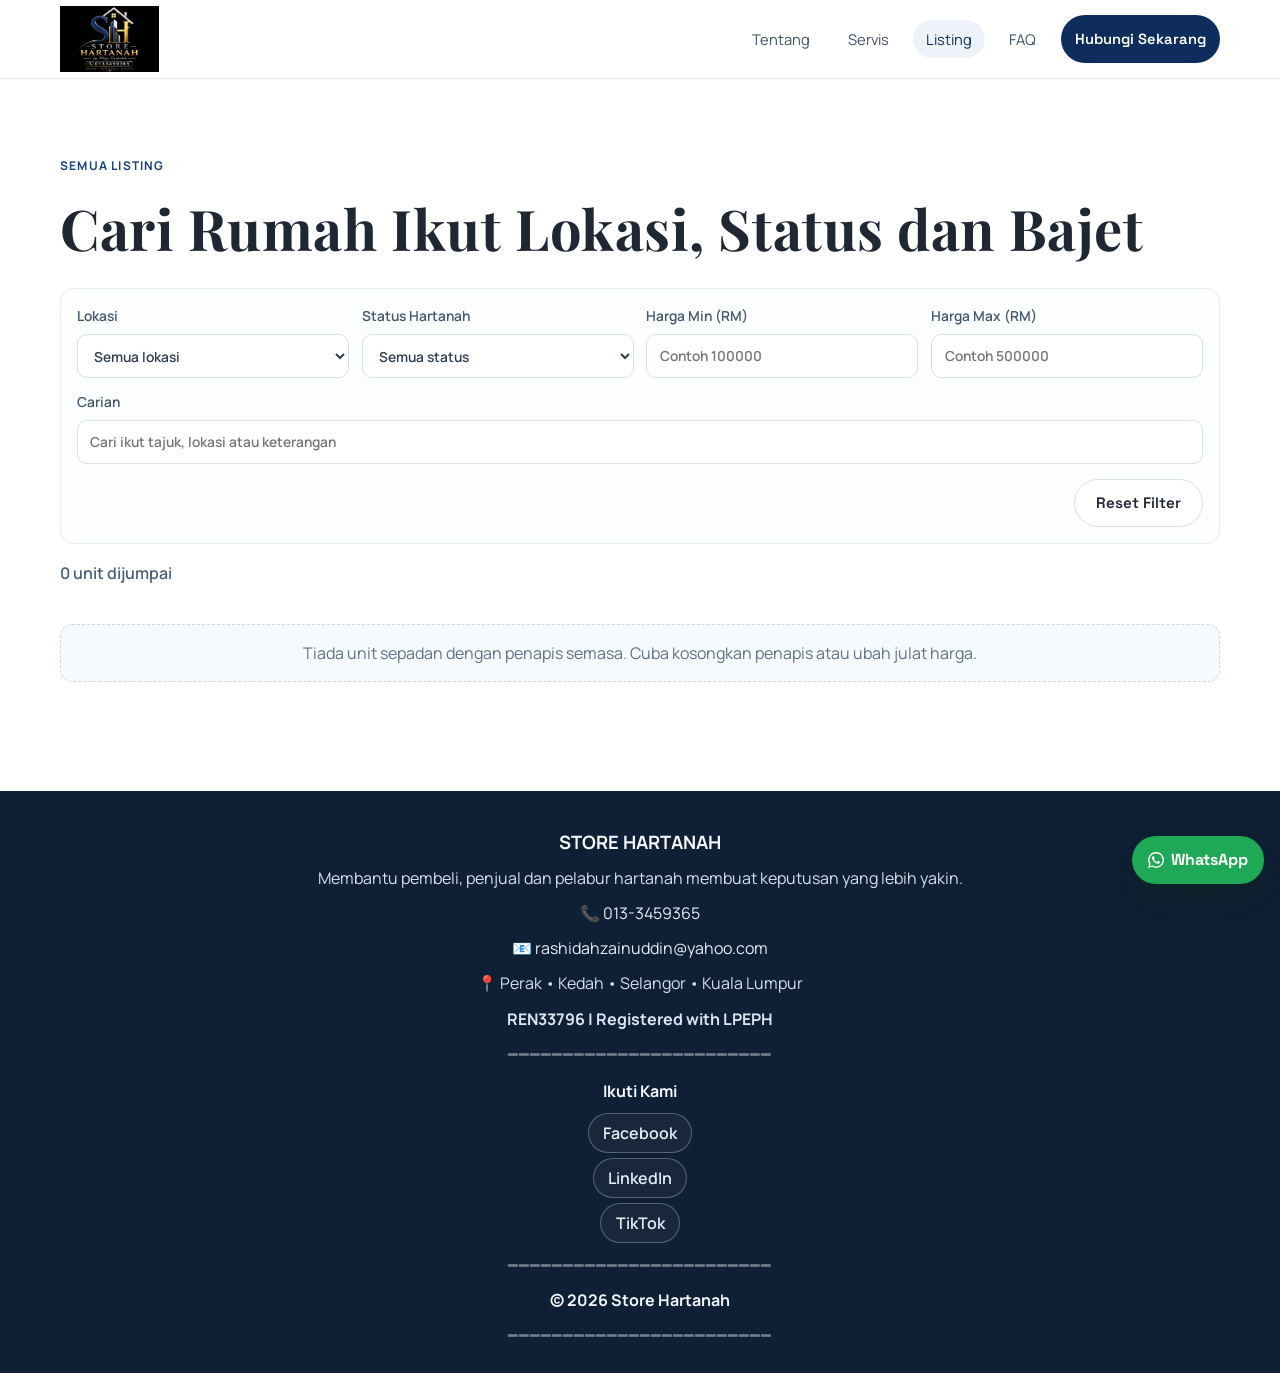
==== commit 64ea25d2: "update" ====
--- a/listing.html
+++ b/listing.html
@@ -27,7 +27,7 @@
     <header class="site-header" id="top">
       <nav class="navbar container" aria-label="Navigasi Utama">
         <a class="brand" href="index.html#hero" aria-label="Store Hartanah">
-          <img class="brand-logo" src="assets/logo/7d5cea04-9f6e-4fd5-bb03-fb02c5d42b63.jpeg" alt="Store Hartanah" />
+          <img class="brand-logo" src="assets/logo/f37dde41-3dd6-47d8-8620-99900a4c719d.jpeg" alt="Store Hartanah" />
         </a>
 
         <button
--- a/styles.css
+++ b/styles.css
@@ -240,7 +240,7 @@
 .brand-logo {
   display: block;
   width: auto;
-  height: 52px;
+  height: 66px;
   max-width: 100%;
   object-fit: contain;
   aspect-ratio: auto;
@@ -365,16 +365,19 @@
   align-items: center;
 }
 
+.hero-grid {
+  grid-template-columns: 1fr;
+  max-width: 880px;
+  justify-content: center;
+}
+
 .hero {
   padding-top: clamp(3rem, 7vw, 6rem);
+  background: #f9f5eb;
 }
 
 .hero-copy {
-  background: linear-gradient(155deg, #fffaf0 0%, #f7ecd6 100%);
-  border: 1px solid #e4cd9c;
-  border-radius: 18px;
-  padding: clamp(1.1rem, 2.4vw, 1.8rem);
-  box-shadow: 0 16px 34px rgba(15, 45, 92, 0.12);
+  padding: 0;
   text-align: center;
 }
 
@@ -420,12 +423,52 @@
 .hero-actions {
   display: flex;
   flex-wrap: wrap;
-  gap: 0.7rem;
-  margin-top: 1.45rem;
+  gap: 0.95rem;
+  margin-top: 1.55rem;
 }
 
 .hero-copy .hero-actions {
   justify-content: center;
+}
+
+.hero-actions .btn {
+  min-height: 56px;
+  padding: 0.9rem 1.7rem;
+  border-radius: 999px;
+  font-size: 0.74rem;
+  font-weight: 700;
+  letter-spacing: 0.12em;
+  text-transform: uppercase;
+  gap: 0.52rem;
+  box-shadow: 0 12px 24px rgba(15, 45, 92, 0.12);
+}
+
+.hero-actions .btn .material-symbols-outlined {
+  font-size: 1.08rem;
+}
+
+.hero-actions .btn-primary {
+  background: linear-gradient(135deg, #0f2747 0%, #163863 100%);
+  color: #ffffff;
+}
+
+.hero-actions .btn-primary:hover,
+.hero-actions .btn-primary:focus-visible {
+  background: #0f2747;
+  color: #ffffff;
+}
+
+.hero-actions .btn-secondary {
+  border-color: rgba(15, 45, 92, 0.25);
+  color: var(--navy);
+  background: #ffffff;
+}
+
+.hero-actions .btn-secondary:hover,
+.hero-actions .btn-secondary:focus-visible {
+  background: var(--navy);
+  border-color: var(--navy);
+  color: #ffffff;
 }
 
 .hero-trust {
@@ -479,7 +522,7 @@
 
 .services-modern .services-grid {
   margin-inline: auto;
-  max-width: 1100px;
+  max-width: 1320px;
   gap: 1.1rem;
 }
 
@@ -578,6 +621,21 @@
 
 .services-modern .service-link-icon {
   font-size: 0.95rem;
+}
+
+.services-modern .service-link-button {
+  min-height: 44px;
+  padding: 0.72rem 1rem;
+  border-radius: 999px;
+  background: var(--navy);
+  color: #ffffff;
+  box-shadow: 0 10px 18px rgba(15, 39, 71, 0.16);
+}
+
+.services-modern .service-link-button:hover,
+.services-modern .service-link-button:focus-visible {
+  background: #163863;
+  color: #ffffff;
 }
 
 .services-modern .service-arrow {
@@ -874,11 +932,7 @@
 }
 
 .testimonial-dots {
-  margin-top: 0.75rem;
-  display: flex;
-  justify-content: center;
-  flex-wrap: wrap;
-  gap: 0.38rem;
+  display: none;
 }
 
 .testimonial-dot {
@@ -893,6 +947,36 @@
 .testimonial-dot.is-active {
   width: 21px;
   background: var(--gold);
+}
+
+.testimonial-indicator {
+  margin-top: 0.75rem;
+  display: grid;
+  gap: 0.32rem;
+  justify-items: center;
+}
+
+.testimonial-indicator-text {
+  color: #4f647b;
+  font-size: 0.84rem;
+  font-weight: 600;
+}
+
+.testimonial-indicator-bar {
+  width: min(100%, 320px);
+  height: 6px;
+  border-radius: 999px;
+  background: #d3deea;
+  overflow: hidden;
+}
+
+.testimonial-indicator-fill {
+  display: block;
+  width: 0;
+  height: 100%;
+  background: linear-gradient(90deg, var(--gold) 0%, #dfc48f 100%);
+  border-radius: inherit;
+  transition: width 0.25s ease;
 }
 
 .testimonial-hint {
@@ -1369,10 +1453,11 @@
   width: 100%;
   border: 0;
   background: var(--white);
-  padding: 1rem;
+  padding: 1rem 3rem 1rem 1rem;
   text-align: left;
   font-weight: 600;
   color: var(--charcoal);
+  line-height: 1.45;
   cursor: pointer;
   position: relative;
 }
@@ -1381,10 +1466,10 @@
   content: "+";
   position: absolute;
   right: 1rem;
-  top: 50%;
-  transform: translateY(-50%);
+  top: 1.05rem;
   color: var(--gold);
   font-size: 1.2rem;
+  line-height: 1;
 }
 
 .faq-question[aria-expanded="true"]::after {
@@ -1618,6 +1703,11 @@
     gap: 2.2rem;
   }
 
+  .hero-grid {
+    grid-template-columns: 1fr;
+    max-width: 880px;
+  }
+
   .split.reverse > :first-child {
     order: 2;
   }
@@ -1627,7 +1717,6 @@
   }
 
   .usp-grid,
-  .services-grid,
   .testimoni-grid {
     grid-template-columns: repeat(3, minmax(0, 1fr));
   }
@@ -1665,6 +1754,10 @@
     display: flex;
   }
 
+  .services-grid {
+    grid-template-columns: repeat(4, minmax(0, 1fr));
+  }
+
   .listing-grid {
     grid-template-columns: repeat(3, minmax(0, 1fr));
   }
@@ -1675,6 +1768,24 @@
 }
 
 @media (max-width: 979px) {
+  .hero {
+    padding-bottom: 1.4rem;
+  }
+
+  .about.section {
+    padding-top: 1.6rem;
+  }
+
+  .services.section {
+    padding-top: 2.5rem;
+    padding-bottom: 2.8rem;
+  }
+
+  .cta.section {
+    padding-top: 2.4rem;
+    padding-bottom: 2.8rem;
+  }
+
   .hero-copy,
   .hero-copy p,
   .section h2,
@@ -1688,6 +1799,19 @@
     padding: 1.6rem 1rem 1.25rem;
   }
 
+  .services-modern .services-intro {
+    margin-bottom: 1.25rem;
+  }
+
+  .services-modern .services-kicker {
+    margin-bottom: 0.35rem;
+  }
+
+  .services-modern .services-grid {
+    margin-top: 1rem;
+    gap: 0.82rem;
+  }
+
   .services-modern .service-icon-circle {
     width: 58px;
     height: 58px;
@@ -1709,6 +1833,28 @@
 
   .services-modern .service-link {
     font-size: 0.66rem;
+  }
+
+  .cta-panel {
+    padding: 1.35rem 1rem 1.45rem;
+  }
+
+  .cta-panel h2 {
+    margin-bottom: 0.8rem;
+  }
+
+  .cta-panel p {
+    margin-bottom: 1rem;
+  }
+
+  .faq-question {
+    padding: 0.92rem 2.7rem 0.92rem 0.9rem;
+  }
+
+  .faq-question::after {
+    right: 0.86rem;
+    top: 0.98rem;
+    font-size: 1.1rem;
   }
 
   .testimonial-nav {
@@ -1760,13 +1906,17 @@
 
   .hero-actions .btn {
     width: 100%;
-    min-height: 46px;
-    padding: 0.5rem 0.58rem;
-    font-size: 0.76rem;
+    min-height: 50px;
+    padding: 0.62rem 0.72rem;
+    font-size: 0.65rem;
     line-height: 1.15;
     white-space: normal;
     text-wrap: balance;
     text-align: center;
+  }
+
+  .hero-actions .btn .material-symbols-outlined {
+    font-size: 0.94rem;
   }
 
   .hero-trust {
@@ -1844,7 +1994,7 @@
   }
 
   .brand-logo {
-    height: 42px;
+    height: 64px;
   }
 
   .brand {
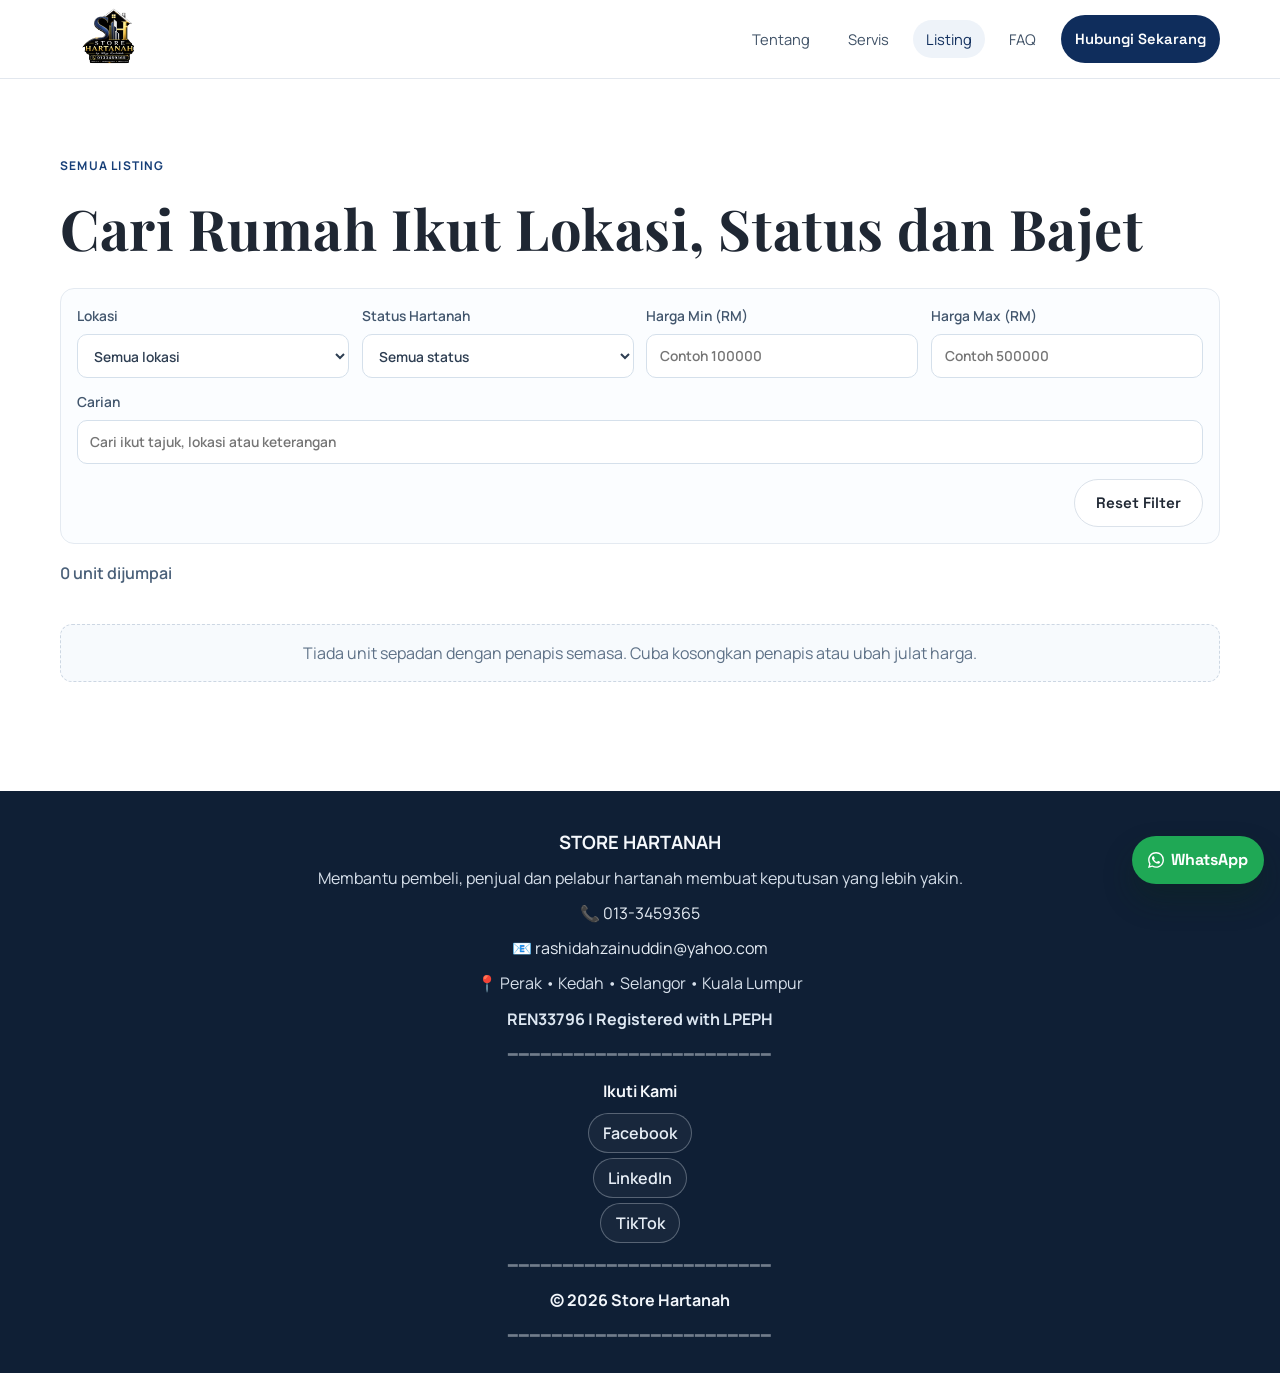
==== commit fbd018ee: "update" ====
--- a/listing.html
+++ b/listing.html
@@ -27,7 +27,7 @@
     <header class="site-header" id="top">
       <nav class="navbar container" aria-label="Navigasi Utama">
         <a class="brand" href="index.html#hero" aria-label="Store Hartanah">
-          <img class="brand-logo" src="assets/logo/f37dde41-3dd6-47d8-8620-99900a4c719d.jpeg" alt="Store Hartanah" />
+          <img class="brand-logo" src="assets/logo/81f1e59f-ffba-43fc-9896-c2f987215d43.png" alt="Store Hartanah" />
         </a>
 
         <button
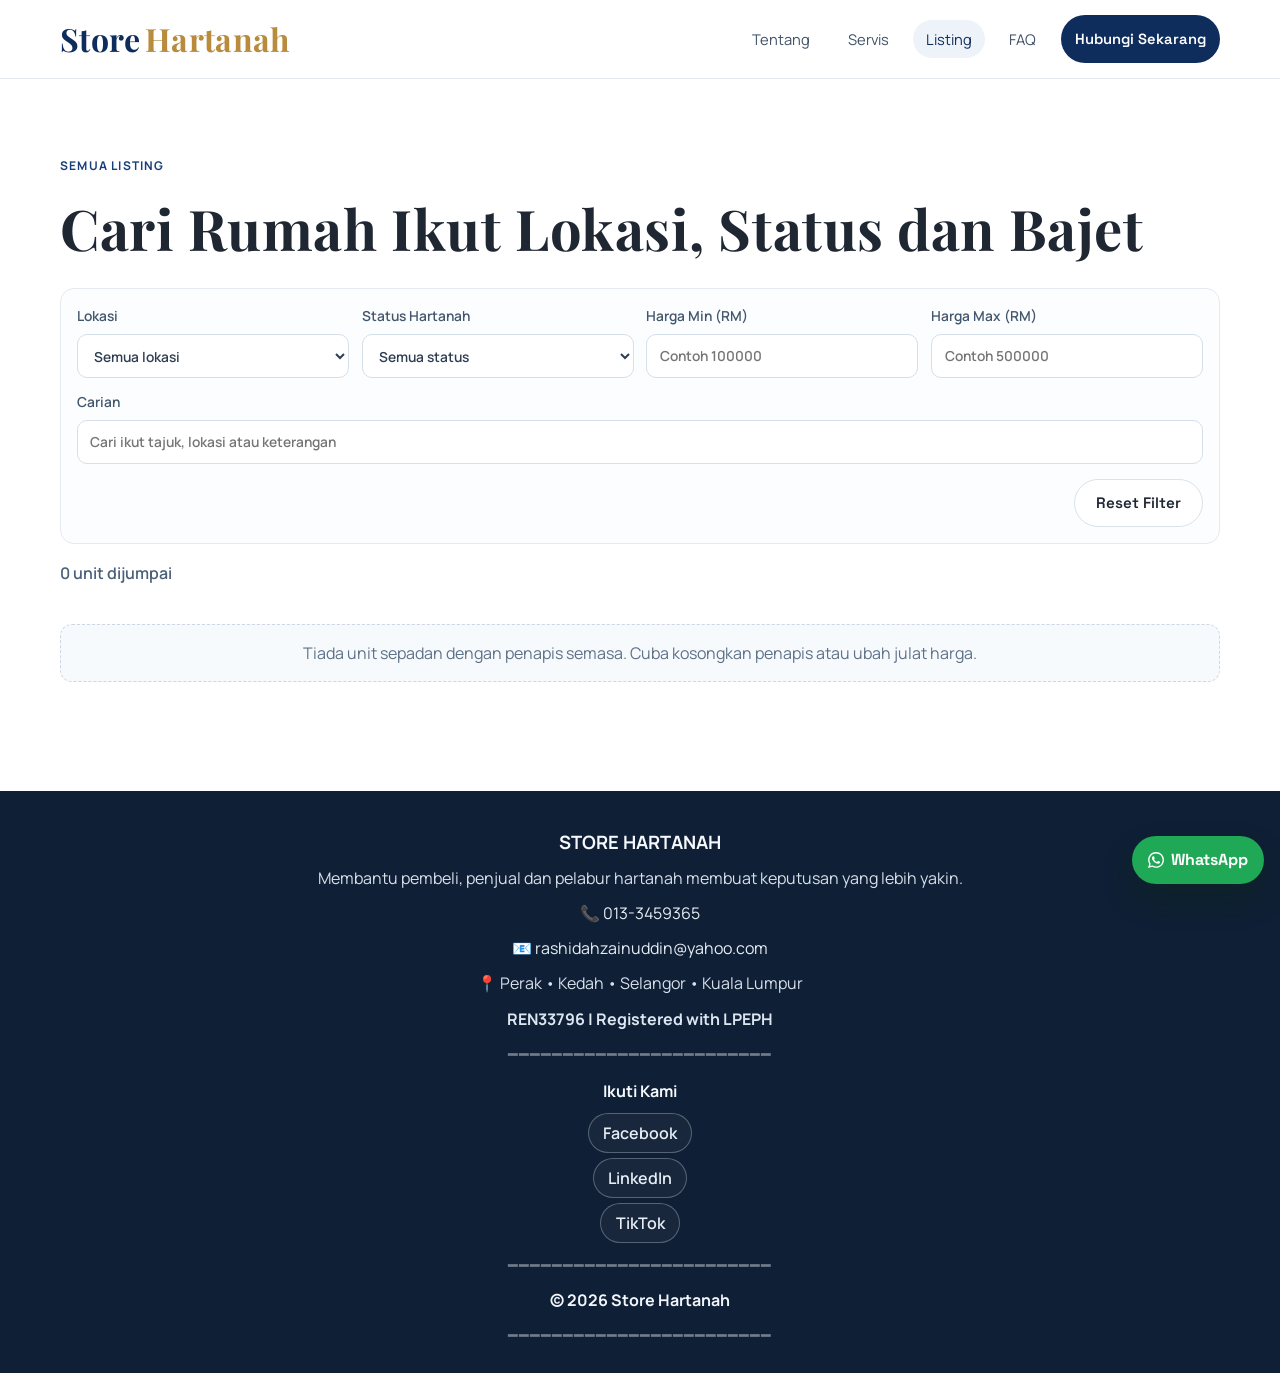
==== commit 4106e230: "update" ====
--- a/listing.html
+++ b/listing.html
@@ -27,7 +27,10 @@
     <header class="site-header" id="top">
       <nav class="navbar container" aria-label="Navigasi Utama">
         <a class="brand" href="index.html#hero" aria-label="Store Hartanah">
-          <img class="brand-logo" src="assets/logo/81f1e59f-ffba-43fc-9896-c2f987215d43.png" alt="Store Hartanah" />
+          <span class="brand-wordmark" aria-hidden="true">
+            <span class="brand-store">Store</span>
+            <span class="brand-hartanah">Hartanah</span>
+          </span>
         </a>
 
         <button
--- a/styles.css
+++ b/styles.css
@@ -237,14 +237,24 @@
   max-width: 240px;
 }
 
-.brand-logo {
-  display: block;
-  width: auto;
-  height: 66px;
-  max-width: 100%;
-  object-fit: contain;
-  aspect-ratio: auto;
-  border-radius: 0;
+.brand-wordmark {
+  display: inline-flex;
+  align-items: baseline;
+  gap: 0.28rem;
+  font-family: "Playfair Display", serif;
+  font-size: 2rem;
+  font-weight: 700;
+  line-height: 1;
+  letter-spacing: 0.01em;
+  white-space: nowrap;
+}
+
+.brand-store {
+  color: var(--navy);
+}
+
+.brand-hartanah {
+  color: #b88b3d;
 }
 
 .nav-links {
@@ -1993,8 +2003,8 @@
     max-height: 420px;
   }
 
-  .brand-logo {
-    height: 64px;
+  .brand-wordmark {
+    font-size: 1.95rem;
   }
 
   .brand {
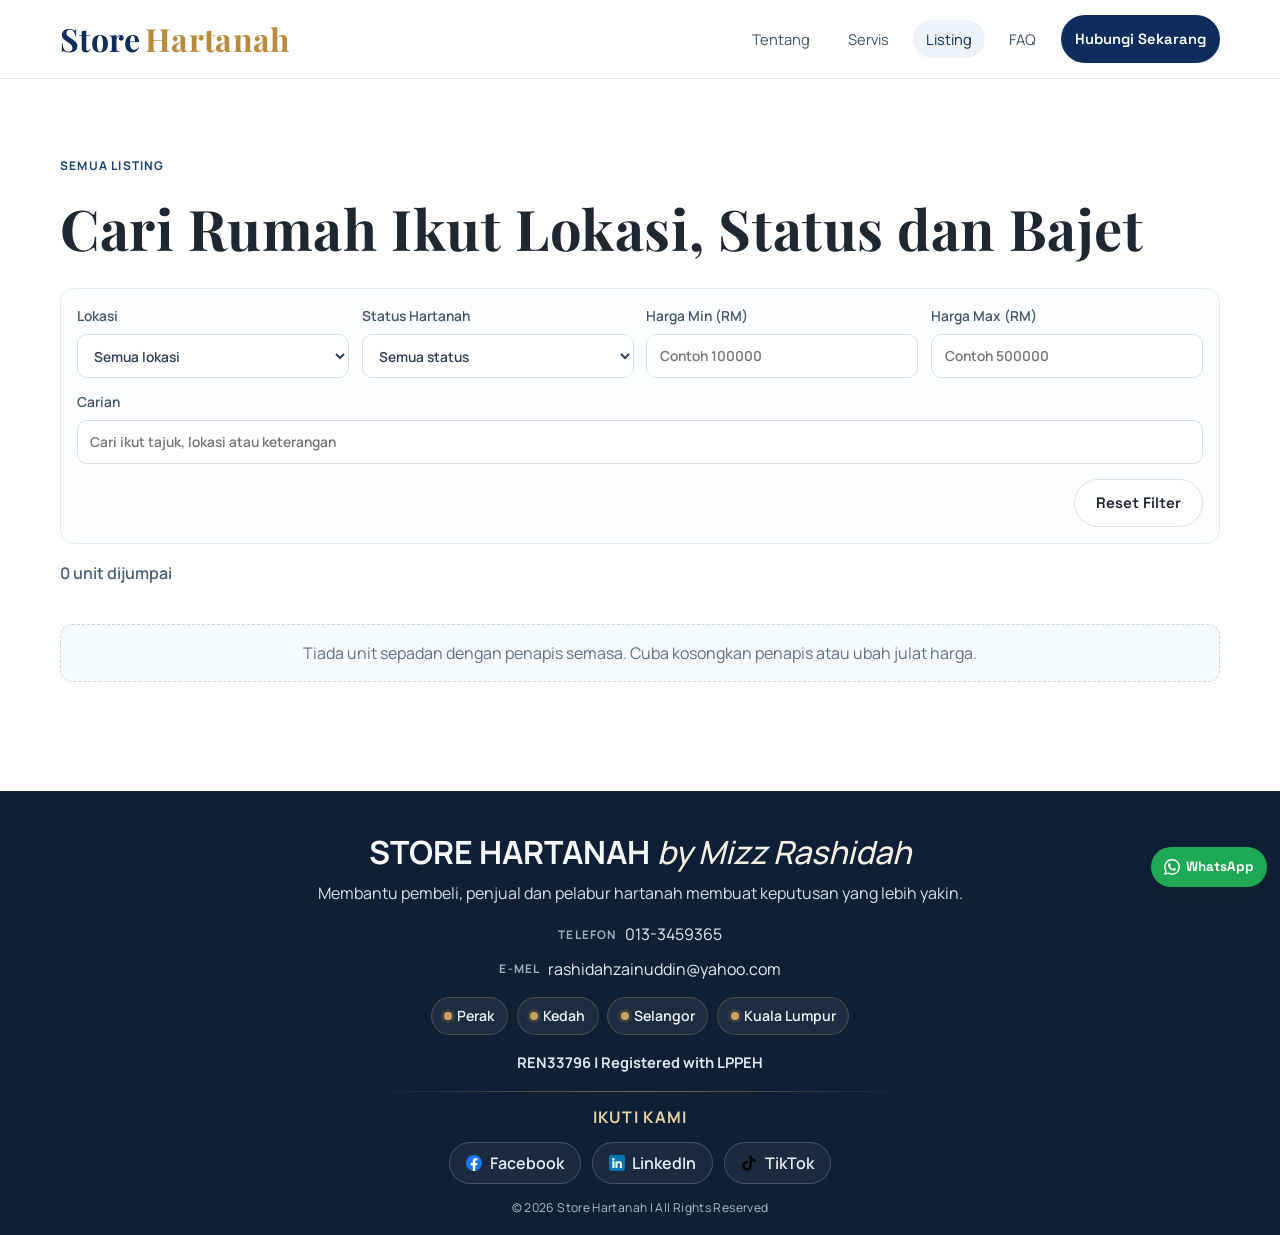
==== commit 6f031465: "update" ====
--- a/listing.html
+++ b/listing.html
@@ -139,17 +139,30 @@
 
     <footer class="site-footer" id="footer">
       <div class="container footer-simple">
-        <h3>STORE HARTANAH</h3>
-        <p class="footer-desc">
-          Membantu pembeli, penjual dan pelabur hartanah membuat keputusan yang lebih yakin.
-        </p>
-        <p>📞 <a href="tel:+60133459365">013-3459365</a></p>
-        <p>📧 <a href="mailto:rashidahzainuddin@yahoo.com">rashidahzainuddin@yahoo.com</a></p>
-        <p>📍 Perak • Kedah • Selangor • Kuala Lumpur</p>
-        <p class="footer-ren">REN33796 | Registered with LPEPH</p>
-
-        <p class="footer-separator">━━━━━━━━━━━━━━━━━━━━━━━━</p>
-
+        <div class="footer-branding">
+          <h3><span>STORE HARTANAH</span> <em>by Mizz Rashidah</em></h3>
+          <p class="footer-desc">
+            Membantu pembeli, penjual dan pelabur hartanah membuat keputusan yang lebih yakin.
+          </p>
+        </div>
+
+        <div class="footer-contact">
+          <p><span class="footer-contact-label">Telefon</span> <a href="tel:+60133459365">013-3459365</a></p>
+          <p>
+            <span class="footer-contact-label">E-mel</span>
+            <a href="mailto:rashidahzainuddin@yahoo.com">rashidahzainuddin@yahoo.com</a>
+          </p>
+        </div>
+
+        <div class="footer-badges" aria-label="Coverage area">
+          <span class="footer-badge">Perak</span>
+          <span class="footer-badge">Kedah</span>
+          <span class="footer-badge">Selangor</span>
+          <span class="footer-badge">Kuala Lumpur</span>
+        </div>
+
+        <p class="footer-ren">REN33796 | Registered with LPPEH</p>
+        <div class="footer-divider" aria-hidden="true"></div>
         <h4>Ikuti Kami</h4>
         <ul class="footer-social-list">
           <li>
@@ -158,7 +171,7 @@
               href="https://www.facebook.com/share/1Cqb9Rb7jR/"
               target="_blank"
               rel="noopener noreferrer"
-              >Facebook</a
+              ><img src="assets/logo/facebook.png" alt="" aria-hidden="true" />Facebook</a
             >
           </li>
           <li>
@@ -167,7 +180,7 @@
               href="https://www.linkedin.com/in/mizz-rashidah-commercial-property-specialist-b59999238"
               target="_blank"
               rel="noopener noreferrer"
-              >LinkedIn</a
+              ><img src="assets/logo/linkedin.png" alt="" aria-hidden="true" />LinkedIn</a
             >
           </li>
           <li>
@@ -176,14 +189,11 @@
               href="https://www.tiktok.com/@store_hartanah?_r=1&_t=ZS-96qt3junIsX"
               target="_blank"
               rel="noopener noreferrer"
-              >TikTok</a
+              ><img src="assets/logo/video_15047576.png" alt="" aria-hidden="true" />TikTok</a
             >
           </li>
         </ul>
-
-        <p class="footer-separator">━━━━━━━━━━━━━━━━━━━━━━━━</p>
-        <p class="footer-copy">© 2026 Store Hartanah</p>
-        <p class="footer-separator">━━━━━━━━━━━━━━━━━━━━━━━━</p>
+        <p class="footer-copy">© 2026 Store Hartanah | All Rights Reserved</p>
       </div>
     </footer>
 
--- a/styles.css
+++ b/styles.css
@@ -399,6 +399,10 @@
   color: var(--navy);
 }
 
+.hero-highlight {
+  color: #b88b3d;
+}
+
 .hero-copy .lead {
   color: #2f4866;
 }
@@ -1503,15 +1507,17 @@
 }
 
 .cta-panel {
-  background: linear-gradient(145deg, #0f2747 0%, #173863 100%);
-  color: #e9eef5;
+  background: #f9f5eb;
+  color: #44576d;
+  border: 1px solid rgba(200, 164, 90, 0.28);
+  box-shadow: 0 16px 34px rgba(15, 45, 92, 0.08);
   border-radius: 18px;
   padding: clamp(1.5rem, 4vw, 3rem);
   text-align: center;
 }
 
 .cta-panel h2 {
-  color: var(--white);
+  color: var(--navy);
 }
 
 .cta-panel h2::after {
@@ -1519,6 +1525,17 @@
   transform: translateX(-50%);
 }
 
+.cta-panel .btn-gold {
+  background: var(--navy);
+  color: #ffffff;
+}
+
+.cta-panel .btn-gold:hover,
+.cta-panel .btn-gold:focus-visible {
+  background: #163863;
+  color: #ffffff;
+}
+
 .cta-panel .eyebrow {
   color: #d6e0ec;
 }
@@ -1526,24 +1543,48 @@
 .site-footer {
   background: #0f1f35;
   color: #d7e0eb;
-  padding: 2.5rem 0 1.5rem;
+  padding: 2.6rem 0 1.15rem;
 }
 
 .footer-simple {
-  max-width: 760px;
+  max-width: 820px;
   text-align: center;
   display: grid;
-  gap: 0.55rem;
+  gap: 0.9rem;
+}
+
+.footer-branding {
+  display: grid;
+  gap: 0.6rem;
 }
 
 .footer-simple h3,
 .footer-simple h4 {
-  margin-bottom: 0.2rem;
+  margin-bottom: 0;
   color: #f5f8fc;
 }
 
+.footer-simple h3 {
+  display: flex;
+  justify-content: center;
+  align-items: baseline;
+  flex-wrap: wrap;
+  gap: 0.45rem;
+  font-size: clamp(1.45rem, 3vw, 2rem);
+}
+
+.footer-simple h3 em {
+  font-style: italic;
+  font-weight: 500;
+  color: #f4efe3;
+}
+
 .footer-simple h4 {
-  margin-top: 0.35rem;
+  margin-top: 0.15rem;
+  font-size: 1rem;
+  letter-spacing: 0.08em;
+  text-transform: uppercase;
+  color: #e8d3a6;
 }
 
 .footer-simple p {
@@ -1558,9 +1599,92 @@
   text-align: center;
 }
 
+.footer-contact {
+  display: grid;
+  gap: 0.5rem;
+  justify-items: center;
+}
+
+.footer-contact p {
+  display: inline-flex;
+  flex-wrap: wrap;
+  align-items: center;
+  justify-content: center;
+  gap: 0.45rem;
+}
+
+.footer-contact-label {
+  font-size: 0.74rem;
+  font-weight: 700;
+  letter-spacing: 0.1em;
+  text-transform: uppercase;
+  color: #9fb0c3;
+}
+
+.footer-badges {
+  display: flex;
+  flex-wrap: wrap;
+  justify-content: center;
+  gap: 0.55rem;
+}
+
+.footer-badge {
+  display: inline-flex;
+  align-items: center;
+  gap: 0.32rem;
+  min-height: 34px;
+  padding: 0.42rem 0.78rem;
+  border-radius: 999px;
+  background: rgba(255, 255, 255, 0.06);
+  border: 1px solid rgba(200, 164, 90, 0.28);
+  color: #eef3f8;
+  font-size: 0.88rem;
+  font-weight: 600;
+}
+
+.footer-badge::before {
+  content: "";
+  width: 8px;
+  height: 8px;
+  border-radius: 999px;
+  background: var(--gold);
+  box-shadow: 0 0 0 3px rgba(200, 164, 90, 0.16);
+}
+
 .footer-ren {
   color: #dce6f1;
   font-weight: 700;
+  font-size: 0.92rem;
+}
+
+.footer-simple a {
+  color: #e6edf5;
+  overflow-wrap: anywhere;
+}
+
+.footer-simple a:hover {
+  color: #ffffff;
+}
+
+.footer-social-link:hover,
+.footer-social-link:focus-visible {
+  background: rgba(255, 255, 255, 0.1);
+  border-color: rgba(200, 164, 90, 0.65);
+  transform: translateY(-1px);
+}
+
+.footer-divider {
+  width: min(100%, 540px);
+  height: 1px;
+  margin: 0.15rem auto 0;
+  background: linear-gradient(90deg, transparent, rgba(200, 164, 90, 0.55), transparent);
+}
+
+.footer-copy {
+  color: #aebdce;
+  font-size: 0.76rem;
+  letter-spacing: 0.03em;
+  line-height: 1.5;
 }
 
 .footer-social-list {
@@ -1568,102 +1692,42 @@
   margin: 0;
   padding: 0;
   display: flex;
-  flex-wrap: wrap;
+  flex-wrap: nowrap;
   justify-content: center;
-  gap: 0.55rem;
+  gap: 0.7rem;
+  overflow-x: auto;
+  -webkit-overflow-scrolling: touch;
+  scrollbar-width: none;
 }
 
 .footer-social-list li {
   line-height: 1;
+  flex: 0 0 auto;
 }
 
 .footer-social-link {
   display: inline-flex;
   align-items: center;
   justify-content: center;
-  min-height: 40px;
-  padding: 0.5rem 0.9rem;
+  gap: 0.46rem;
+  min-height: 42px;
+  padding: 0.56rem 1rem;
   border-radius: 999px;
-  border: 1px solid rgba(230, 237, 245, 0.3);
-  background: rgba(255, 255, 255, 0.04);
+  border: 1px solid rgba(230, 237, 245, 0.2);
+  background: rgba(255, 255, 255, 0.05);
+  color: #eef4fb;
   font-weight: 600;
   transition: border-color 0.2s ease, background-color 0.2s ease, transform 0.2s ease;
-}
-
-.footer-simple a {
-  color: #e6edf5;
-  overflow-wrap: anywhere;
-}
-
-.footer-simple a:hover {
-  color: #ffffff;
-}
-
-.footer-social-link:hover,
-.footer-social-link:focus-visible {
-  background: rgba(255, 255, 255, 0.1);
-  border-color: rgba(200, 164, 90, 0.65);
-  transform: translateY(-1px);
-}
-
-.footer-separator {
-  color: rgba(230, 237, 245, 0.45);
-  letter-spacing: 0.06em;
-  margin: 0.35rem 0;
-}
-
-.footer-copy {
-  color: #f2f6fb;
-  font-weight: 700;
-}
-
-.footer-grid {
-  display: grid;
-  gap: 1.2rem;
-  text-align: center;
-}
-
-.site-footer h3,
-.site-footer h4 {
-  color: #f5f8fc;
-}
-
-.site-footer ul {
-  list-style: none;
-  margin: 0;
-  padding: 0;
-  display: grid;
-  gap: 0.32rem;
-}
-
-.site-footer a:hover {
-  color: #ffffff;
-}
-
-.footer-bottom {
-  margin-top: 1.4rem;
-  border-top: 1px solid rgba(214, 225, 239, 0.25);
-  padding-top: 1rem;
-  display: grid;
-  gap: 0.8rem;
-  justify-items: center;
-  text-align: center;
-}
-
-.social-pill,
-.floating-wa {
-  display: inline-flex;
-  align-items: center;
-  gap: 0.42rem;
-}
-
-.social-pill {
-  border: 1px solid rgba(215, 224, 235, 0.45);
-  border-radius: 999px;
-  padding: 0.45rem 0.9rem;
-}
-
-.social-pill svg,
+  white-space: nowrap;
+}
+
+.footer-social-link img {
+  width: 16px;
+  height: 16px;
+  object-fit: contain;
+  border-radius: 0;
+}
+
 .floating-wa svg {
   width: 16px;
   height: 16px;
@@ -1671,18 +1735,22 @@
 }
 
 .floating-wa {
+  display: inline-flex;
+  align-items: center;
+  gap: 0.38rem;
   position: fixed;
-  right: 1rem;
-  bottom: 1rem;
+  right: 0.8rem;
+  bottom: 0.8rem;
   z-index: 950;
-  min-height: 48px;
-  padding: 0.6rem 1rem;
+  min-height: 40px;
+  padding: 0.48rem 0.82rem;
   border-radius: 999px;
   background: #1fa855;
   color: var(--white);
   font-family: "Space Grotesk", sans-serif;
   font-weight: 700;
-  box-shadow: 0 16px 30px rgba(12, 41, 20, 0.33);
+  font-size: 0.84rem;
+  box-shadow: 0 12px 22px rgba(12, 41, 20, 0.26);
 }
 
 .floating-wa:hover,
@@ -1778,22 +1846,18 @@
 }
 
 @media (max-width: 979px) {
+  .section {
+    padding-top: 2.25rem;
+    padding-bottom: 2.25rem;
+  }
+
   .hero {
-    padding-bottom: 1.4rem;
+    padding-top: 3.4rem;
+    padding-bottom: 1.1rem;
   }
 
   .about.section {
-    padding-top: 1.6rem;
-  }
-
-  .services.section {
-    padding-top: 2.5rem;
-    padding-bottom: 2.8rem;
-  }
-
-  .cta.section {
-    padding-top: 2.4rem;
-    padding-bottom: 2.8rem;
+    padding-top: 1.35rem;
   }
 
   .hero-copy,
@@ -2010,6 +2074,70 @@
   .brand {
     max-width: 190px;
   }
+
+  .footer-simple {
+    gap: 0.8rem;
+  }
+
+  .footer-simple h3 {
+    font-size: 1.42rem;
+    gap: 0.3rem;
+  }
+
+  .footer-simple h3 em {
+    display: block;
+    width: 100%;
+    font-size: 0.94em;
+  }
+
+  .footer-badges {
+    display: flex;
+    flex-wrap: nowrap;
+    justify-content: center;
+    gap: 0.28rem;
+    overflow-x: auto;
+    -webkit-overflow-scrolling: touch;
+    scrollbar-width: none;
+  }
+
+  .footer-badge {
+    flex: 0 0 auto;
+    min-height: 28px;
+    padding: 0.3rem 0.52rem;
+    font-size: 0.74rem;
+    white-space: nowrap;
+  }
+
+  .footer-social-list {
+    gap: 0.42rem;
+  }
+
+  .footer-social-link {
+    min-height: 40px;
+    padding: 0.48rem 0.78rem;
+    font-size: 0.84rem;
+  }
+
+  .footer-social-link img {
+    width: 15px;
+    height: 15px;
+  }
+
+  .footer-copy {
+    font-size: 0.72rem;
+  }
+
+  .floating-wa {
+    right: 0.7rem;
+    bottom: 0.7rem;
+    min-height: 38px;
+    padding: 0.42rem 0.7rem;
+    font-size: 0.78rem;
+  }
+
+  .floating-wa span {
+    display: none;
+  }
 }
 
 @media (prefers-reduced-motion: reduce) {
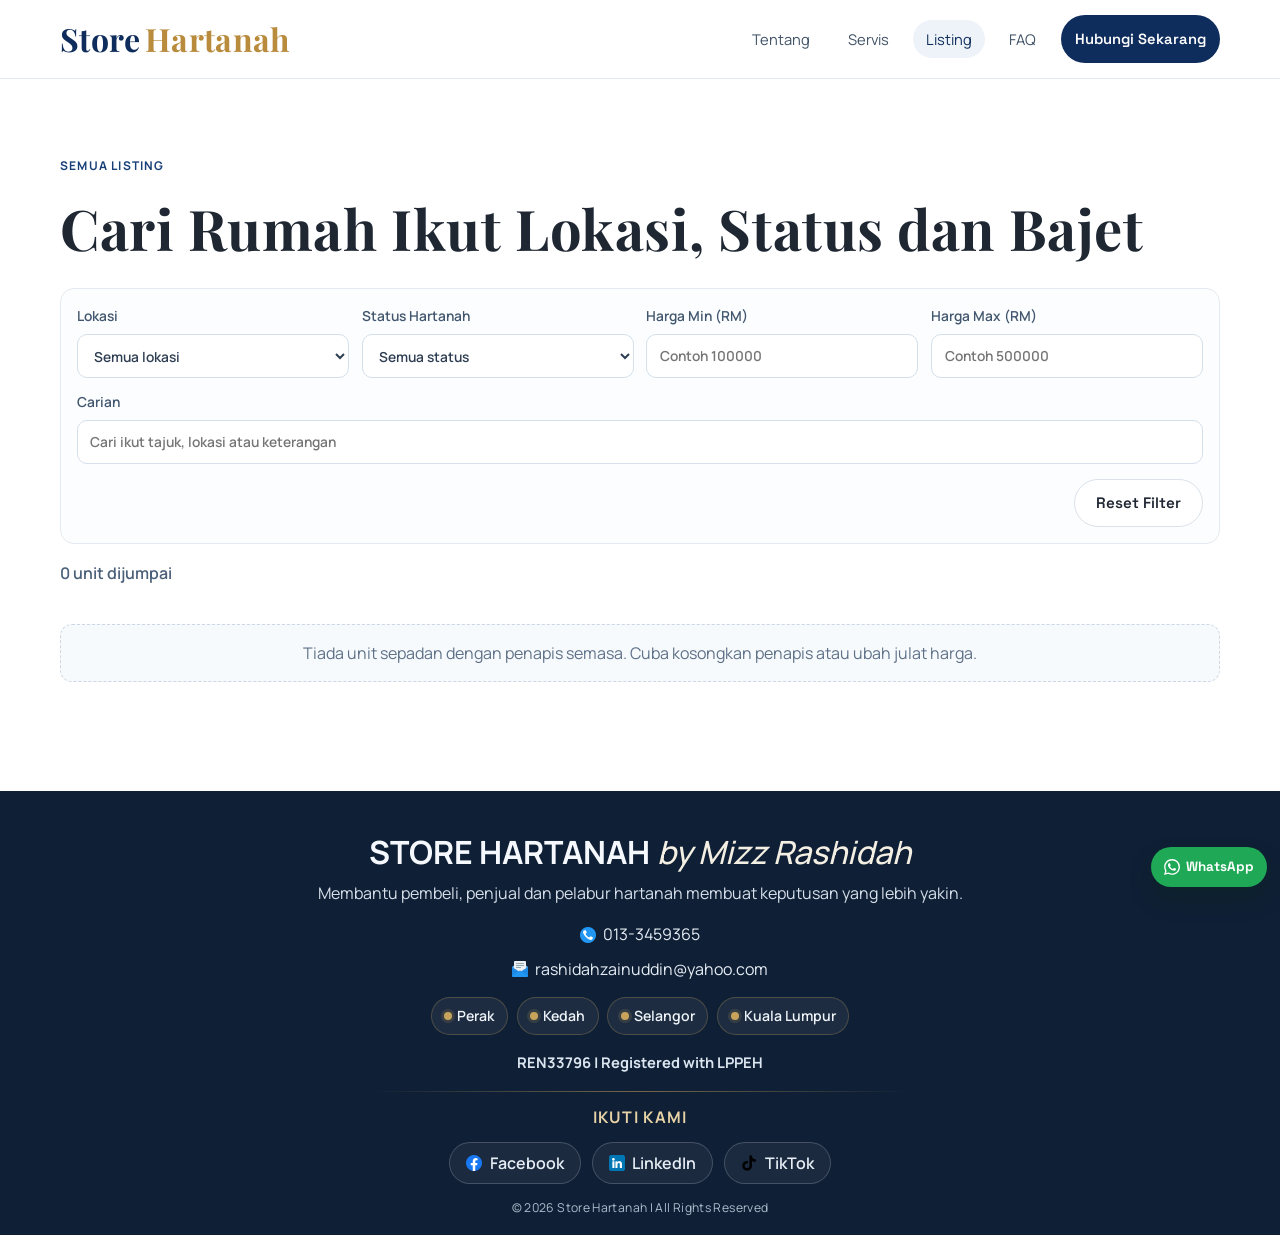
==== commit 09e6ad35: "upate" ====
--- a/listing.html
+++ b/listing.html
@@ -147,9 +147,12 @@
         </div>
 
         <div class="footer-contact">
-          <p><span class="footer-contact-label">Telefon</span> <a href="tel:+60133459365">013-3459365</a></p>
           <p>
-            <span class="footer-contact-label">E-mel</span>
+            <img class="footer-contact-icon" src="assets/logo/call_3687004.png" alt="" aria-hidden="true" />
+            <a href="tel:+60133459365">013-3459365</a>
+          </p>
+          <p>
+            <img class="footer-contact-icon" src="assets/logo/email_726623.png" alt="" aria-hidden="true" />
             <a href="mailto:rashidahzainuddin@yahoo.com">rashidahzainuddin@yahoo.com</a>
           </p>
         </div>
--- a/styles.css
+++ b/styles.css
@@ -1613,12 +1613,12 @@
   gap: 0.45rem;
 }
 
-.footer-contact-label {
-  font-size: 0.74rem;
-  font-weight: 700;
-  letter-spacing: 0.1em;
-  text-transform: uppercase;
-  color: #9fb0c3;
+.footer-contact-icon {
+  width: 16px;
+  height: 16px;
+  object-fit: contain;
+  border-radius: 0;
+  flex: 0 0 auto;
 }
 
 .footer-badges {
